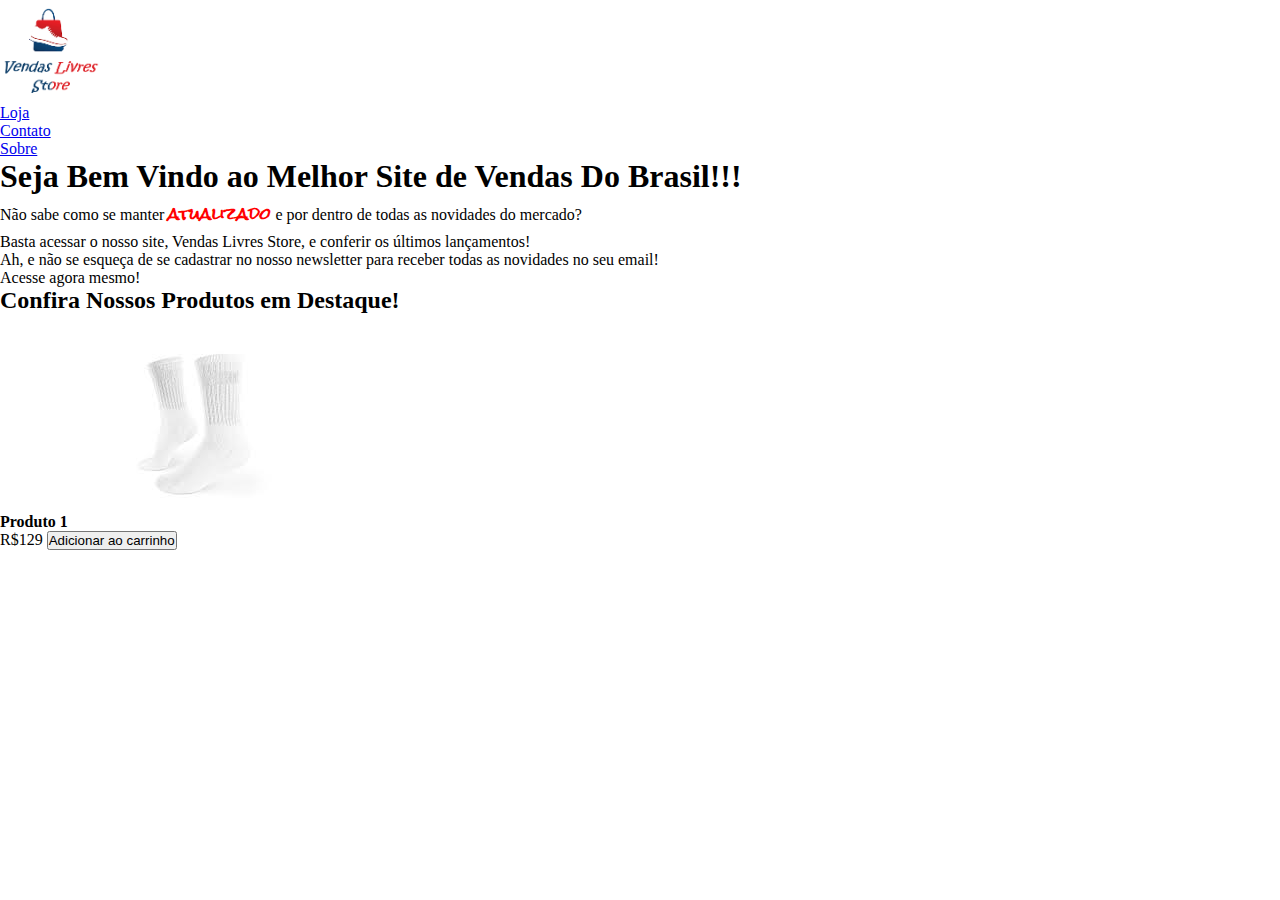
==== index.html @ cf314a9f "NOVA MUDANÇA" ====
<!DOCTYPE html>
<html lang="pt-BR">
    <head>
        <!--DADOS PARA O NAVEGADOR-->
        <meta charset="UTF-8">
        <meta http-equiv="X-UA-Compatible" content="IE=edge">
        <meta name="viewport" content="user-scalable=no, width=device-width, initial-scale=1.0">
        <meta name="description" content="Programador Front-End, Senai.">
        <meta name="keywords" content="HTML, CSS, JavaScript, Senai">
        <meta name="author" content="lutiara"> 
        <!--título do texto-->
        <title>Vendas Livres Store</title>
        
        <!--Links-->

        <link rel="shortcut icon" href="images/35594.svg" type="image/x-icon">
        <link rel="stylesheet" href="css/style.css">
    </head>

    <!--Area do Site-->
    <body>
        
            <!--Cabeçalho-->
        <header>
            
                <!--Navegação-->
            <nav>
                
                <!--Lista Não Ordenada-->
                <ul>
                    
                        <!--Item da lista-->
                    <li>
                                <!--Logo do Site-->
                        <a href="index.html"><img src="images/logo.png" alt="logo" height="100px" height="100px"></a>
                    </li>
                      
                    <li>
                        <a href="loja.html">Loja</a>
                    </li>

                    <li>
                        <a href="contato.html">Contato</a>
                    </li>
                    
                    <li>
                        <a href="sobre.html">Sobre</a>
                    </li>
                                 
                </ul>
            
            </nav>
        
        </header>
        <!--Corpo do Site-->
        <main>
            <!--Título Principal do Site-->
            <h1>Seja Bem Vindo ao Melhor Site de Vendas Do Brasil!!!</h1>
            <!--Descrição do site-->
            <p> 
                Não sabe como se manter <strong class="red">atualizado</strong> e por dentro de todas as novidades do mercado?<br>
                Basta acessar o nosso site, Vendas Livres Store, e conferir os últimos lançamentos!<br>
                Ah, e não se esqueça de se cadastrar no nosso newsletter para receber todas as novidades no seu email!<br>
                Acesse agora mesmo!
            </p>
            <h2>Confira Nossos Produtos em Destaque!</h2>
            <div>
                <div>
                    <strong>Produto 1</strong>
                    <img src="images/meia-branca.jpeg" alt="meia-branca">
                    <div>
                        <span>R$129</span>
                        <button type="button">Adicionar ao carrinho</button>
                    </div>

                </div>

            </div>
        </main>
    </body>
</html>
---- css/style.css ----
@import url('https://fonts.googleapis.com/css2?family=Rock+Salt&display=swap');
*{
    margin: 0;
    padding: 0;
    box-sizing: border-box;
}
.red{
    color: red;
    font-family: "Rock Salt", cursive;
}
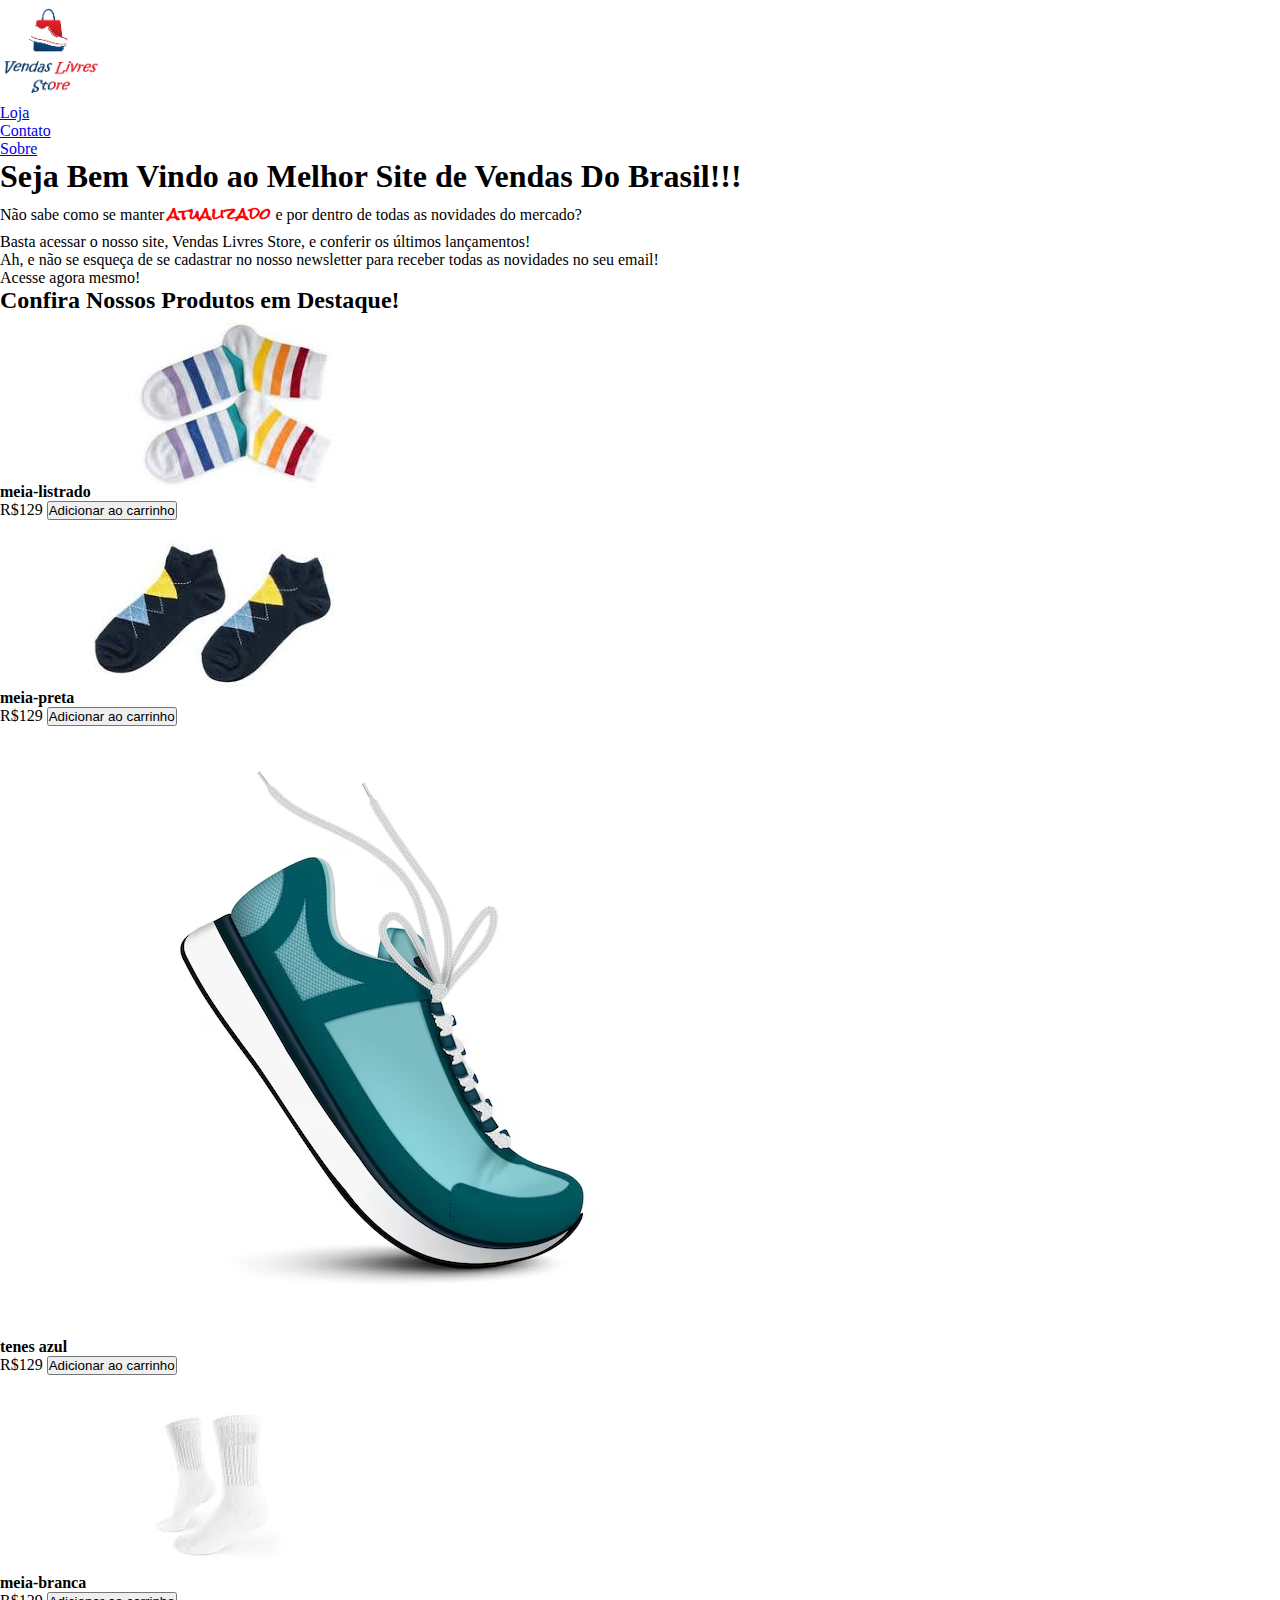
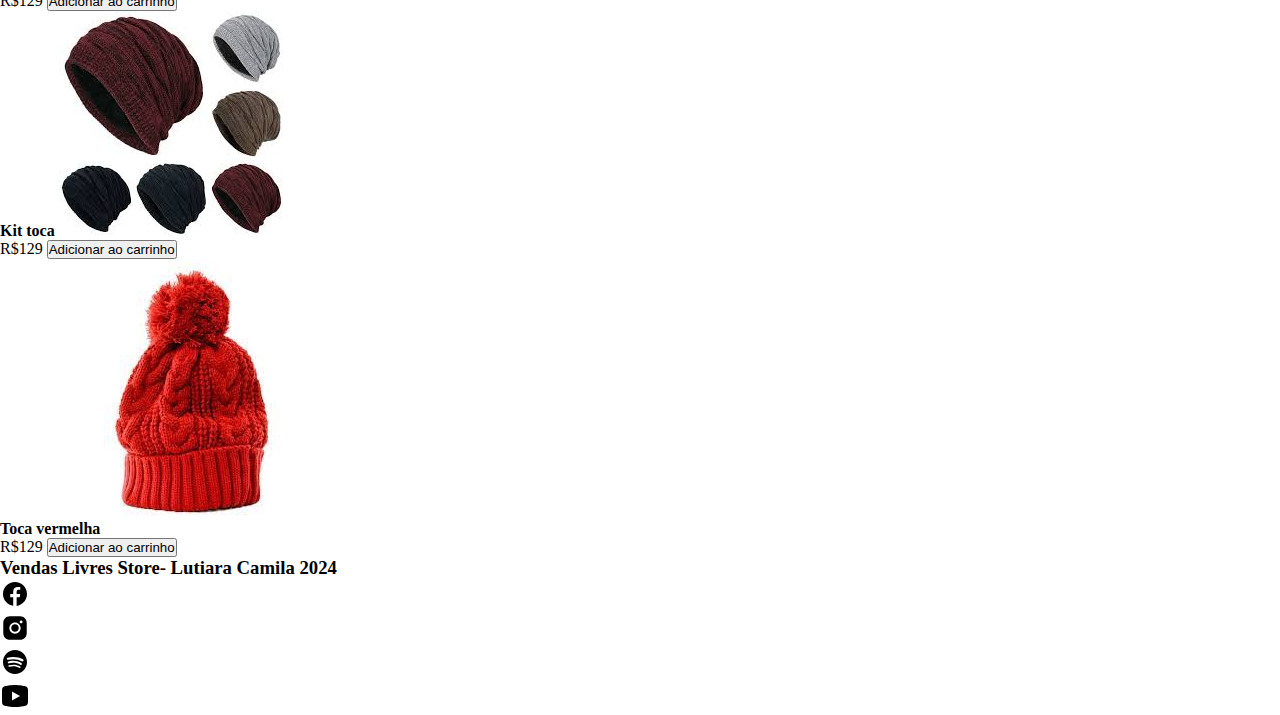
==== commit e28010f0: "new" ====
--- a/index.html
+++ b/index.html
@@ -7,7 +7,7 @@
         <meta name="viewport" content="user-scalable=no, width=device-width, initial-scale=1.0">
         <meta name="description" content="Programador Front-End, Senai.">
         <meta name="keywords" content="HTML, CSS, JavaScript, Senai">
-        <meta name="author" content="lutiara"> 
+        <meta name="author" content="lutiara Camila"> 
         <!--título do texto-->
         <title>Vendas Livres Store</title>
         
@@ -66,8 +66,43 @@
             <h2>Confira Nossos Produtos em Destaque!</h2>
             <div>
                 <div>
-                    <strong>Produto 1</strong>
+                    <strong>meia-listrado</strong>
+                    <img src="images/meia-listrado.jpeg" alt="meia-listrado">
+                    <div>
+                        <span>R$129</span>
+                        <button type="button">Adicionar ao carrinho</button>
+                    </div>
+
+                    <strong>meia-preta</strong>
+                    <img src="images/meia-preto.jpeg" alt="meia-preta">
+                    <div>
+                        <span>R$129</span>
+                        <button type="button">Adicionar ao carrinho</button>
+                    </div>
+
+                    <strong>tenes azul</strong>
+                    <img src="images/tenis-azul.jpeg" alt="tenes azul">
+                    <div>
+                        <span>R$129</span>
+                        <button type="button">Adicionar ao carrinho</button>
+                    </div>
+
+                    <strong>meia-branca</strong>
                     <img src="images/meia-branca.jpeg" alt="meia-branca">
+                    <div>
+                        <span>R$129</span>
+                        <button type="button">Adicionar ao carrinho</button>
+                    </div>
+
+                    <strong>Kit toca</strong>
+                    <img src="images/toca-kit.jpeg" alt="Kit toca">
+                    <div>
+                        <span>R$129</span>
+                        <button type="button">Adicionar ao carrinho</button>
+                    </div>
+
+                    <strong>Toca vermelha</strong>
+                    <img src="images/toca-vermelha.jpeg" alt="Toca vermelha">
                     <div>
                         <span>R$129</span>
                         <button type="button">Adicionar ao carrinho</button>
@@ -77,5 +112,37 @@
 
             </div>
         </main>
+
+        <!--Rodape do site-->
+        <footer>
+
+            <div>
+                <h3>Vendas Livres Store- Lutiara Camila 2024</h3>
+                <ul>
+                    <li>
+                        <a href="https://www.facebook.com/" target="_blank">
+                           <img src="images/facebook.svg" alt="Fecebook logo">
+                        </a>
+                    </li>
+                    <li>
+                        <a href="https://www.instagram.com/" target="_blank">
+                           <img src="images/instagram.svg" alt="instagram logo">
+                        </a>
+                    </li>
+                    <li>
+                        <a href="https://www.spotify.com/" target="_blank">
+                           <img src="images/spotify.svg" alt="Spotfy logo">
+                        </a>
+                    </li>
+                    <li>
+                        <a href="https://www.youtube.com/" target="_blank">
+                           <img src="images/youtube.svg" alt="Youtube logo">
+                        </a>
+                    </li>
+                </ul>
+            </div>
+
+        </footer>
+
     </body>
 </html>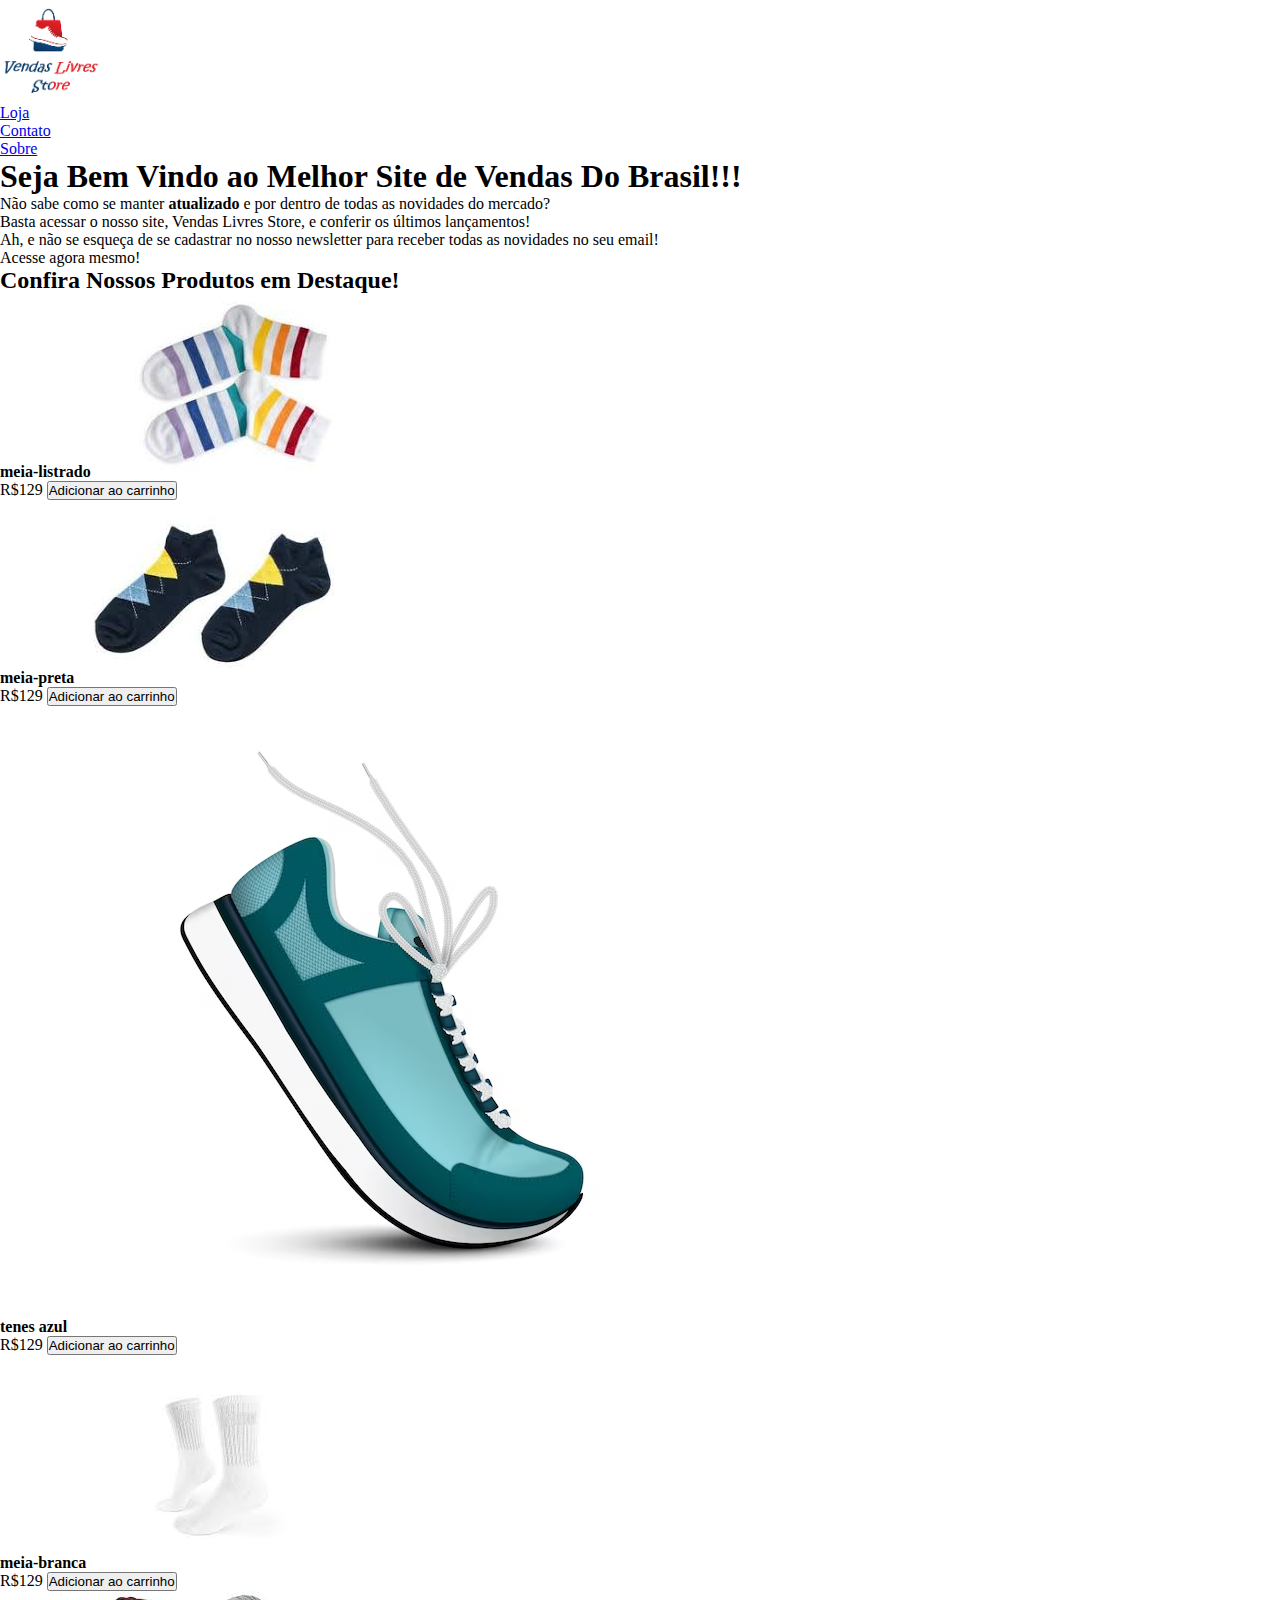
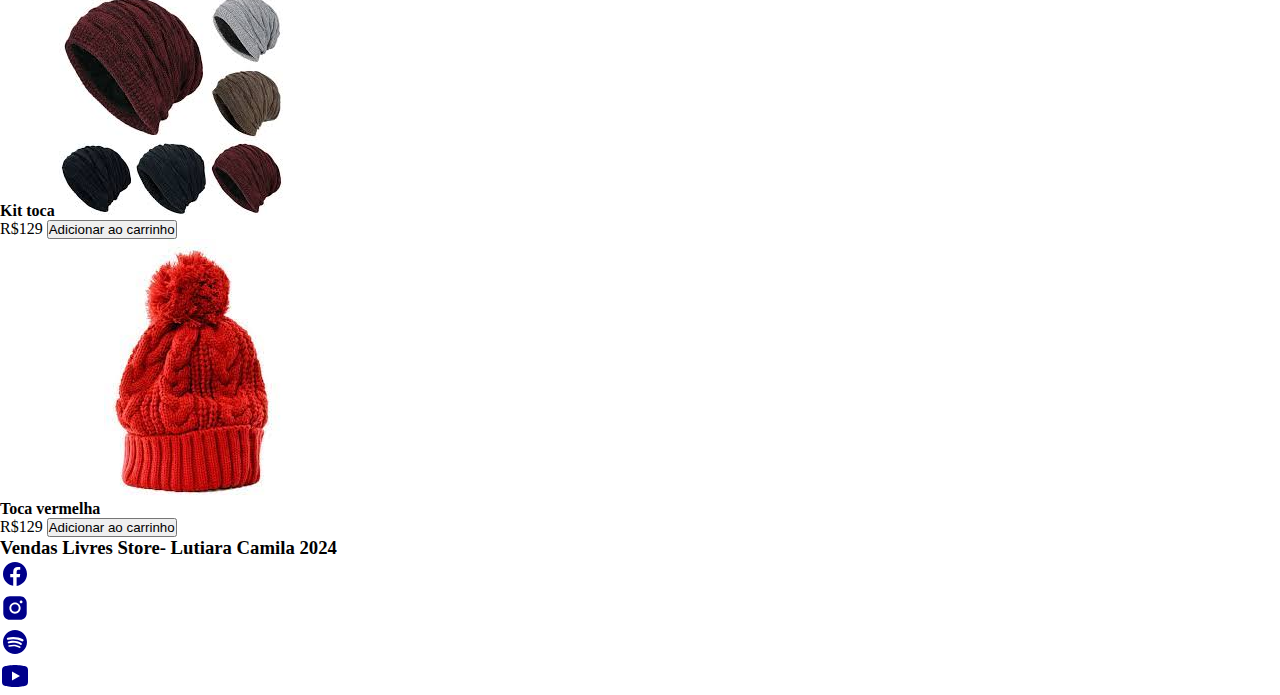
==== commit 8bca3d4e: "nova" ====
--- a/index.html
+++ b/index.html
@@ -31,7 +31,7 @@
                     
                         <!--Item da lista-->
                     <li>
-                                <!--Logo do Site-->
+                        <!--Logo do Site-->
                         <a href="index.html"><img src="images/logo.png" alt="logo" height="100px" height="100px"></a>
                     </li>
                       
--- a/css/style.css
+++ b/css/style.css
@@ -1,10 +1,134 @@
-@import url('https://fonts.googleapis.com/css2?family=Rock+Salt&display=swap');
+
+@import url('https://fonts.googleapis.com/css2?family=Raleway:ital,wght@0,100..900;1,100..900&family=Roboto:ital,wght@0,100;0,300;0,400;0,500;0,700;0,900;1,100;1,300;1,400;1,500;1,700;1,900&family=Rock+Salt&display=swap');
+
+/*Reset*/
+
 *{
     margin: 0;
     padding: 0;
     box-sizing: border-box;
 }
-.red{
-    color: red;
-    font-family: "Rock Salt", cursive;
-}+
+li{
+    list-style-type: none;/*retira as bolinhas do elemento li*/
+}
+
+/*Heder*/
+
+:root{
+    --blue: #00008b;
+    --gray: #555555;
+    --skyblue: #00BFFF;
+    --silver: #c0c0c0;
+    --red: #ff0000;
+    --white: #ffffff;
+    --dargray: #959595;
+}
+
+.main-header{
+    background-image: url(background-image.png);/*adicionar a imagem no fundo do topo*/
+    background-position: 50% 39%;/*alinha os elementos nos eixos x e y*/
+    display: flex;/*colocar os elementos centralizados*/
+    flex-direction: column;/*alinha os elementos um embaixo do outro*/
+    align-items: center;/*centralizar os elementos*/
+}
+
+.main-nav{
+    width: 100%;/*ocupar toda a area disponivel*/
+    /*   padding: 0 16px;primeiro cima/baixo, segundo esquerda/direita
+    margin: 0 auto;/* nao aplica cima/baixo, o auto distribui o maimo possivel a direita e para a esquerda
+    como repete no container ele é apagado e colocamos no html a class container junto*/
+}
+
+.header-list-container{
+    display: flex;/*colocar os elementos na mesma linha*/
+    justify-content: space-between;/*adiciona um espaçamento entre os itens*/
+    align-items: center;/*garantir que fiquem alinhados na mesma linha*/
+    padding: 16px 0;/*primeiro é esquerda e direita, segundo cima e baixo*/
+}
+
+.nav-item{
+    text-transform: uppercase;/*deixar todas as letras em maiusculo*/
+    color:var(--blue);
+}
+
+hr{
+    width: 100%;/*ocupar toda area disponivel*/
+}
+
+.nav-item a{
+    text-decoration: none;/*remove o underline do ancora*/
+    color: inherit;/*herda a or do elemento pai (neste caso é o nav-item)*/
+}
+
+.nav-item:hover{
+    color: rgba(0, 0, 139, 0.7);/*quando passar o mouse troca a cor / rgba passa a cor e no final*/
+    transition: 0.2s;
+}
+
+.main-about{
+    padding: 40px 0 64px;
+}
+
+.container{
+    max-width: 600px;/*travar a largura maxima que definimos para o projeto*/
+    padding: 0 16px;/*primeiro cima/baixo, segundo esquerda/direita*/
+    margin: 0 auto;/* nao aplica cima/baixo, o auto distribui o maimo possivel a direita e para a esquerda*/
+}
+
+.about-title{
+    font-family: "raleway", sans-serif;/*pega a onte importada, caso ele nao encontre utiliza a sans-serif*/
+    font-size: 32px;/*tamanho da fonte*/
+    text-align: center;
+    text-transform: uppercase;
+    margin-bottom: 24px;
+}
+
+.about-image{
+    float: left;/*alinha a imagem esquerda e o texto a direita*/
+    margin: 0 20px 10px 0;/*o topo, 20 direita, 10 baixo, 0 esquerda*/
+    /*diminuir o tamanho das imagens*/
+    width: 200px;/*largura*/
+    height: auto;/*evita a distorção de imagen*/
+}
+
+.about-description{
+    color: var(--gray);/*utiliza variavel de cor ciado no root*/
+    text-align: justify;/*justifica o texto*/
+}
+
+/*footer*/
+
+.main-footer{
+    background-color: var(--skyblue);/*aplica cor no fundo do rodape*/
+    padding: 15px 0;/*aplica espaçamento em cima/baixo e na esquerda/direita*/
+}
+
+.main-footer-container{
+    display: flex;/*deixar tudo na mesma linha*/
+    align-items: center;/*alinha todos os elementos*/
+    justify-content: space-between;/*colar nome de um lado e lista de icones do outro*/  
+}
+
+.title-smaller{
+    font-family: "Raleway", sans-serif;/*pegar a fote importada*/
+    color: var(--blue);/*aplicar cor com a variavel criada no root do css*/
+    font-size: 26px;/*aumenta o tamanho da fonte*/
+}
+
+.list-container{
+    display: flex;/*deixar o elementos na mesma linha*/
+    align-items: center;/*alinhar todos os elementos*/
+    justify-content: space-between;/*colocar o nome de um lado e os icones do outro*/
+}
+
+.footer-item{
+    width: 50px;
+    height: 50px;
+    padding: 15px 0;/*aplica espaçamento 15px em cima/baixo, e 0px direita/esquerda*/
+}
+
+.footer-item + .footer-item{
+    margin-left: 16px;/*aplica na mesma class seguindo em diante, ate chegar seguindo em diante, ate chegar em um elemento*/
+    
+}
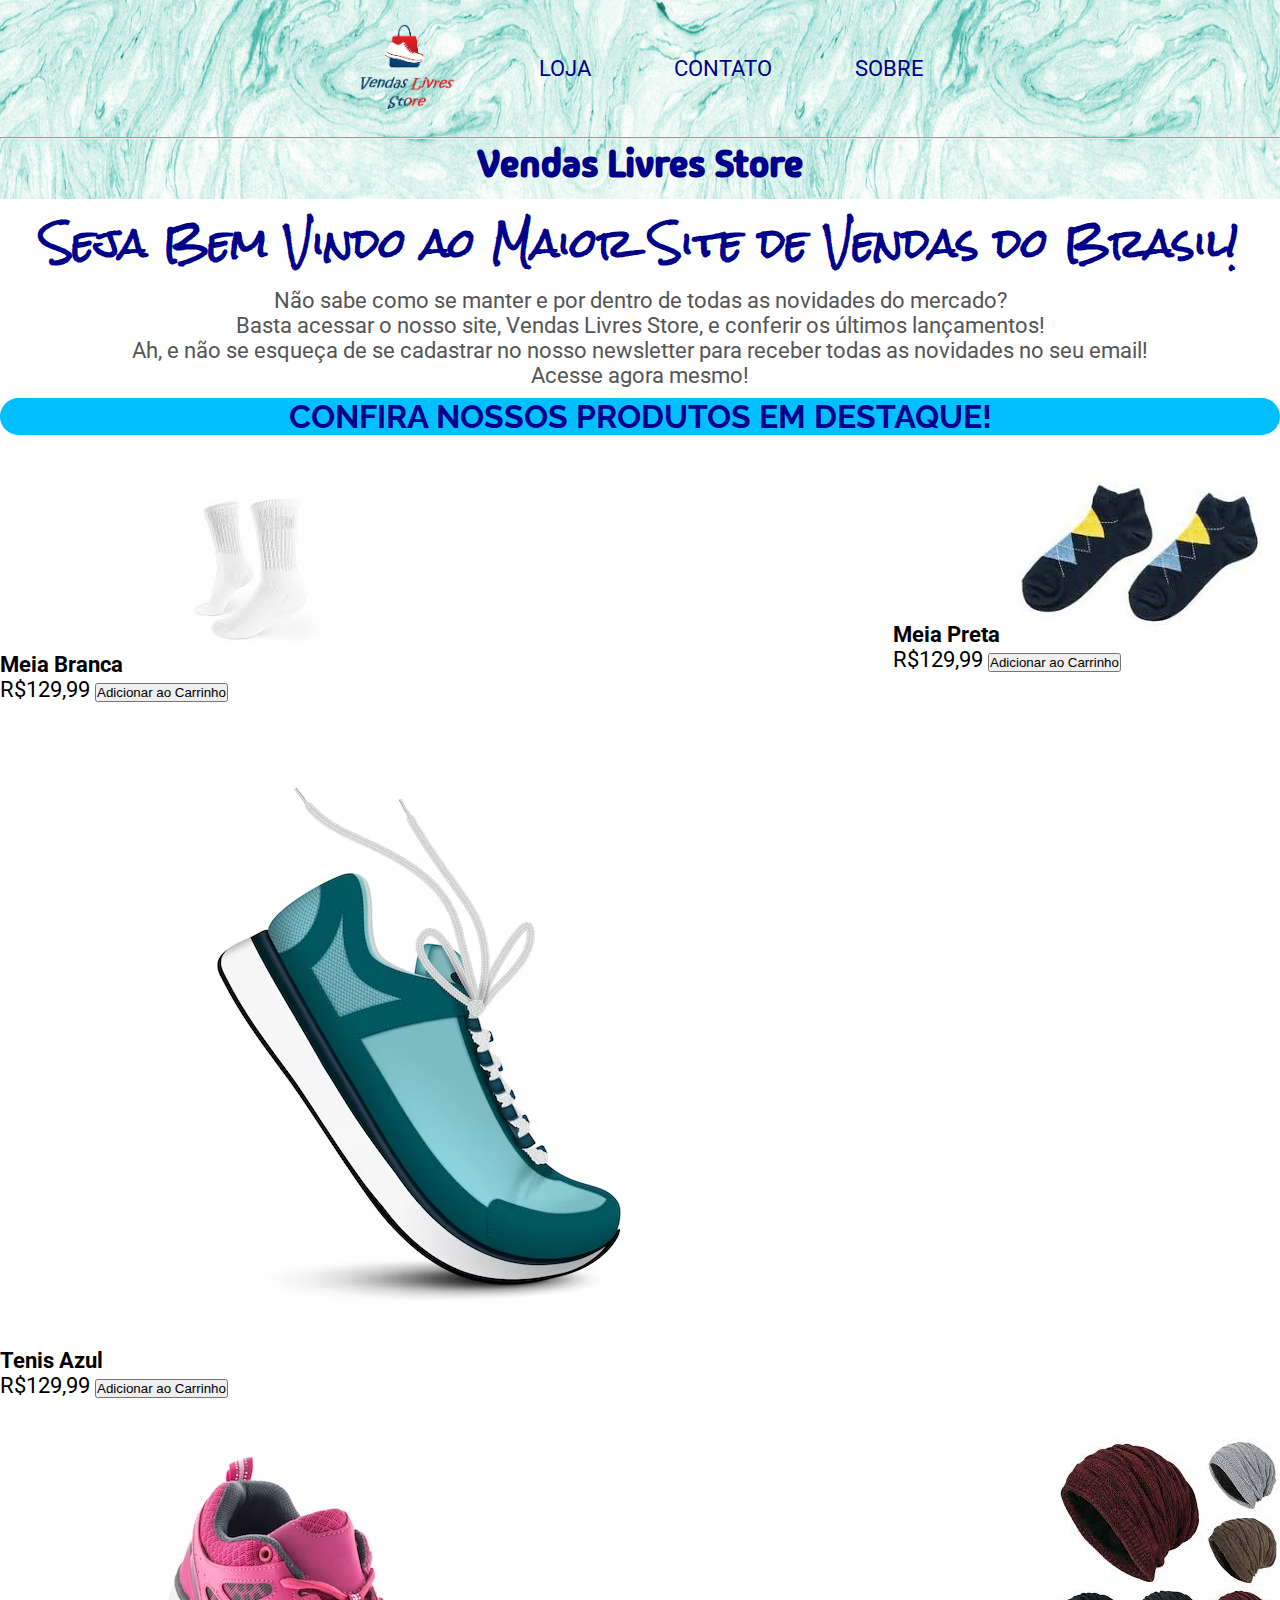
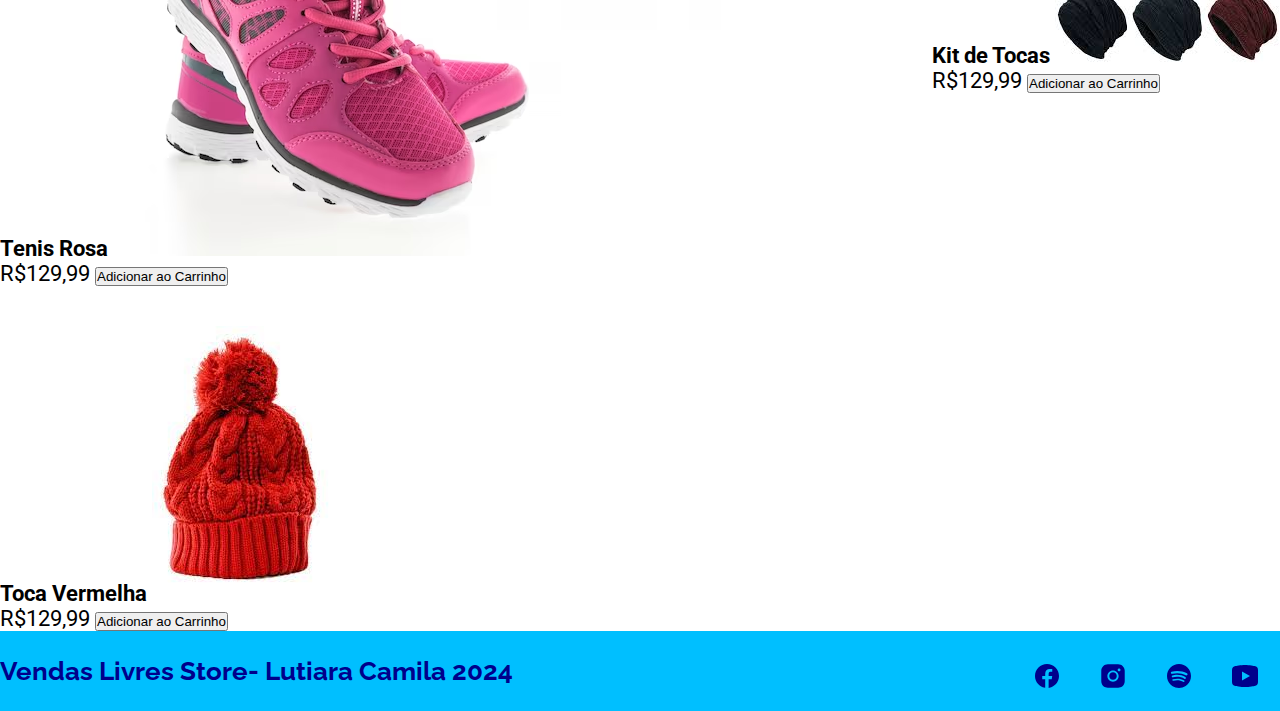
==== commit 7171612f: "nova mudança" ====
--- a/index.html
+++ b/index.html
@@ -1,147 +1,162 @@
 <!DOCTYPE html>
-<html lang="pt-BR">
+<html lang="pt-Br">
     <head>
-        <!--DADOS PARA O NAVEGADOR-->
+        <!--Dados para o Navegador-->
         <meta charset="UTF-8">
         <meta http-equiv="X-UA-Compatible" content="IE=edge">
         <meta name="viewport" content="user-scalable=no, width=device-width, initial-scale=1.0">
         <meta name="description" content="Programador Front-End, Senai.">
         <meta name="keywords" content="HTML, CSS, JavaScript, Senai">
-        <meta name="author" content="lutiara Camila"> 
-        <!--título do texto-->
+        <meta name="author" content="Lutiara Camila"> 
+        <!--Titulo do Site-->
         <title>Vendas Livres Store</title>
-        
+
         <!--Links-->
-
-        <link rel="shortcut icon" href="images/35594.svg" type="image/x-icon">
+        <link rel="shortcut icon" href="images/35594.svg" type="image/x-svg">
         <link rel="stylesheet" href="css/style.css">
     </head>
+    <!--Area do site-->
 
-    <!--Area do Site-->
     <body>
-        
-            <!--Cabeçalho-->
-        <header>
-            
-                <!--Navegação-->
-            <nav>
-                
-                <!--Lista Não Ordenada-->
-                <ul>
-                    
-                        <!--Item da lista-->
-                    <li>
-                        <!--Logo do Site-->
-                        <a href="index.html"><img src="images/logo.png" alt="logo" height="100px" height="100px"></a>
+        <!--Cabeçalho-->
+        <header class="main-header">
+            <!--Navegação-->
+            <nav class="main-nav container">
+                <!--Lista não ordenada-->
+                <ul class="header-list-container">
+                    <!--Item da lista-->
+                    <li class="nav-item"><!--Logotipo-->
+                        <a href="index.html">
+                            <img src="images/logo.png" alt="logo" height="100" width="100">
+                        </a>
                     </li>
-                      
-                    <li>
+                    <li class="nav-item">
                         <a href="loja.html">Loja</a>
                     </li>
 
-                    <li>
+                    <li class="nav-item">
                         <a href="contato.html">Contato</a>
                     </li>
-                    
-                    <li>
+
+                    <li class="nav-item">
                         <a href="sobre.html">Sobre</a>
                     </li>
-                                 
+
                 </ul>
-            
+
             </nav>
-        
+            <hr>
+            <h2 class="title-header">Vendas Livres Store</h2>
         </header>
-        <!--Corpo do Site-->
+        <!--Corpo do site-->
         <main>
-            <!--Título Principal do Site-->
-            <h1>Seja Bem Vindo ao Melhor Site de Vendas Do Brasil!!!</h1>
-            <!--Descrição do site-->
-            <p> 
-                Não sabe como se manter <strong class="red">atualizado</strong> e por dentro de todas as novidades do mercado?<br>
-                Basta acessar o nosso site, Vendas Livres Store, e conferir os últimos lançamentos!<br>
-                Ah, e não se esqueça de se cadastrar no nosso newsletter para receber todas as novidades no seu email!<br>
-                Acesse agora mesmo!
-            </p>
-            <h2>Confira Nossos Produtos em Destaque!</h2>
-            <div>
-                <div>
-                    <strong>meia-listrado</strong>
-                    <img src="images/meia-listrado.jpeg" alt="meia-listrado">
-                    <div>
-                        <span>R$129</span>
-                        <button type="button">Adicionar ao carrinho</button>
+                <!--Título Principal-->
+                <h1 class="title-large">Seja Bem Vindo ao Maior Site de Vendas do Brasil!</h1>
+                <!--Descrição do site-->
+                <p class="description">Não sabe como se manter  e por dentro de todas as novidades do mercado?<br>
+                    Basta acessar o nosso site, Vendas Livres Store, e conferir os últimos lançamentos!<br>
+                    Ah, e não se esqueça de se cadastrar no nosso newsletter para receber todas as novidades no seu email!<br>
+                    Acesse agora mesmo!
+                </p>
+
+                <!--titulo nivel 2-->
+                <h2 class="title-median emphasis">Confira nossos Produtos em Destaque!</h2>
+
+                <!--area dos produtos em destaque-->
+                <div class="product-container">
+
+                    <!--produtos em destaque 1-->
+                    <div class="product">
+                        <strong class="product-title">Meia Branca</strong>
+                        <img src="images/meia-branca.jpeg" alt="meia-branca">
+                        <div class="product-price-container">
+                            <span class="product-price">R$129,99</span>
+                            <button class="button-hover" type="button">Adicionar ao Carrinho</button>
+                        </div>
                     </div>
 
-                    <strong>meia-preta</strong>
-                    <img src="images/meia-preto.jpeg" alt="meia-preta">
-                    <div>
-                        <span>R$129</span>
-                        <button type="button">Adicionar ao carrinho</button>
+                    
+                    <div class="product">
+                        <strong class="product-title">Meia Preta</strong>
+                        <img src="images/meia-preta.jpeg" alt="meia-preta">
+                        <div class="product-price-container">
+                            <span class="product-price">R$129,99</span>
+                            <button class="button-hover" type="button">Adicionar ao Carrinho</button>
+                        </div>
+                    </div>
+                    
+                    <div class="product">
+                        <strong class="product-title">Tenis Azul</strong>
+                        <img src="images/tenis-azul.jpeg" alt="tenis-azul">
+                        <div class="product-price-container">
+                            <span class="product-price">R$129,99</span>
+                            <button class="button-hover" type="button">Adicionar ao Carrinho</button>
+                        </div>
                     </div>
 
-                    <strong>tenes azul</strong>
-                    <img src="images/tenis-azul.jpeg" alt="tenes azul">
-                    <div>
-                        <span>R$129</span>
-                        <button type="button">Adicionar ao carrinho</button>
+                    
+                    <div class="product">
+                        <strong class="product-title">Tenis Rosa</strong>
+                        <img src="images/tenis-rosa.jpeg" alt="tenis rosa">
+                        <div class="product-price-container">
+                            <span class="product-price">R$129,99</span>
+                            <button class="button-hover" type="button">Adicionar ao Carrinho</button>
+                        </div>
                     </div>
 
-                    <strong>meia-branca</strong>
-                    <img src="images/meia-branca.jpeg" alt="meia-branca">
-                    <div>
-                        <span>R$129</span>
-                        <button type="button">Adicionar ao carrinho</button>
+                    
+                    <div class="product">
+                        <strong class="product-title">Kit de Tocas</strong>
+                        <img src="images/toca-kit.jpeg" alt="kit de tocas">
+                        <div class="product-price-container">
+                            <span class="product-price">R$129,99</span>
+                            <button class="button-hover" type="button">Adicionar ao Carrinho</button>
+                        </div>
                     </div>
 
-                    <strong>Kit toca</strong>
-                    <img src="images/toca-kit.jpeg" alt="Kit toca">
-                    <div>
-                        <span>R$129</span>
-                        <button type="button">Adicionar ao carrinho</button>
-                    </div>
-
-                    <strong>Toca vermelha</strong>
-                    <img src="images/toca-vermelha.jpeg" alt="Toca vermelha">
-                    <div>
-                        <span>R$129</span>
-                        <button type="button">Adicionar ao carrinho</button>
+                    
+                    <div class="product">
+                        <strong class="product-title">Toca Vermelha</strong>
+                        <img src="images/toca-vermelha.jpeg" alt="toca vermelha">
+                        <div class="product-price-container">
+                            <span class="product-price">R$129,99</span>
+                            <button class="button-hover" type="button">Adicionar ao Carrinho</button>
+                        </div>
                     </div>
 
                 </div>
 
-            </div>
         </main>
 
-        <!--Rodape do site-->
-        <footer>
+        <footer class="main-footer">
 
-            <div>
-                <h3>Vendas Livres Store- Lutiara Camila 2024</h3>
-                <ul>
-                    <li>
+            <div class="footer-container">
+                <!--Texto de nivel 3-->
+                <h3 class="title-smaller">Vendas Livres Store- Lutiara Camila 2024 </h3>
+
+                <ul class="footer-container">
+
+                    <li class="footer-item">
                         <a href="https://www.facebook.com/" target="_blank">
-                           <img src="images/facebook.svg" alt="Fecebook logo">
-                        </a>
+                            <img src="images/facebook.svg" alt="Facebook logo"></a>
                     </li>
-                    <li>
+
+                    <li  class="footer-item">
                         <a href="https://www.instagram.com/" target="_blank">
-                           <img src="images/instagram.svg" alt="instagram logo">
-                        </a>
+                            <img src="images/instagram.svg" alt="Instagran logo"></a>
                     </li>
-                    <li>
+
+                    <li  class="footer-item">
                         <a href="https://www.spotify.com/" target="_blank">
-                           <img src="images/spotify.svg" alt="Spotfy logo">
-                        </a>
+                            <img src="images/spotify.svg" alt="Spotify logo"></a>
                     </li>
-                    <li>
+
+                    <li class="footer-item">
                         <a href="https://www.youtube.com/" target="_blank">
-                           <img src="images/youtube.svg" alt="Youtube logo">
-                        </a>
+                            <img src="images/youtube.svg" alt="YouTube logo"></a>
                     </li>
                 </ul>
             </div>
-
         </footer>
 
     </body>
--- a/css/style.css
+++ b/css/style.css
@@ -1,31 +1,32 @@
-
-@import url('https://fonts.googleapis.com/css2?family=Raleway:ital,wght@0,100..900;1,100..900&family=Roboto:ital,wght@0,100;0,300;0,400;0,500;0,700;0,900;1,100;1,300;1,400;1,500;1,700;1,900&family=Rock+Salt&display=swap');
-
-/*Reset*/
-
-*{
+@import url('https://fonts.googleapis.com/css2?family=Madimi+One&family=Raleway:ital,wght@0,100..900;1,100..900&family=Roboto:ital,wght@0,100;0,300;0,400;0,500;0,700;0,900;1,100;1,300;1,400;1,500;1,700;1,900&family=Rock+Salt&display=swap');
+
+* {
     margin: 0;
     padding: 0;
     box-sizing: border-box;
 }
 
-li{
-    list-style-type: none;/*retira as bolinhas do elemento li*/
-}
-
-/*Heder*/
-
-:root{
+:root {
     --blue: #00008b;
     --gray: #555555;
-    --skyblue: #00BFFF;
+    --skyblue: #00bfff;
     --silver: #c0c0c0;
     --red: #ff0000;
     --white: #ffffff;
-    --dargray: #959595;
-}
-
-.main-header{
+    --darkgray: #959595;
+}
+
+body {
+    font: 400 22px "Roboto", sans-serif; /*Dar fonte a todo body, com peso regular 400 e tamanho 22, caso nao ache  a fonte importada ultiliza a fonte secundaria*/
+}
+
+li{
+    list-style-type: none; /*retira as bolinhas dos elementos*/
+}
+
+/*Header*/
+
+.main-header {
     background-image: url(background-image.png);/*adicionar a imagem no fundo do topo*/
     background-position: 50% 39%;/*alinha os elementos nos eixos x e y*/
     display: flex;/*colocar os elementos centralizados*/
@@ -33,102 +34,195 @@
     align-items: center;/*centralizar os elementos*/
 }
 
-.main-nav{
+.main-nav {
     width: 100%;/*ocupar toda a area disponivel*/
-    /*   padding: 0 16px;primeiro cima/baixo, segundo esquerda/direita
-    margin: 0 auto;/* nao aplica cima/baixo, o auto distribui o maimo possivel a direita e para a esquerda
-    como repete no container ele é apagado e colocamos no html a class container junto*/
-}
-
-.header-list-container{
+    
+}
+
+.header-list-container {
     display: flex;/*colocar os elementos na mesma linha*/
     justify-content: space-between;/*adiciona um espaçamento entre os itens*/
     align-items: center;/*garantir que fiquem alinhados na mesma linha*/
     padding: 16px 0;/*primeiro é esquerda e direita, segundo cima e baixo*/
 }
-
-.nav-item{
+    
+.nav-item {
+
     text-transform: uppercase;/*deixar todas as letras em maiusculo*/
-    color:var(--blue);
-}
-
-hr{
+    color: var(--blue);
+}
+
+hr {
     width: 100%;/*ocupar toda area disponivel*/
 }
 
-.nav-item a{
+.nav-item a {
     text-decoration: none;/*remove o underline do ancora*/
     color: inherit;/*herda a or do elemento pai (neste caso é o nav-item)*/
 }
 
-.nav-item:hover{
+.nav-item:hover {
     color: rgba(0, 0, 139, 0.7);/*quando passar o mouse troca a cor / rgba passa a cor e no final*/
     transition: 0.2s;
 }
 
-.main-about{
+.main-about {
     padding: 40px 0 64px;
 }
 
-.container{
-    max-width: 600px;/*travar a largura maxima que definimos para o projeto*/
-    padding: 0 16px;/*primeiro cima/baixo, segundo esquerda/direita*/
-    margin: 0 auto;/* nao aplica cima/baixo, o auto distribui o maimo possivel a direita e para a esquerda*/
-}
-
-.about-title{
-    font-family: "raleway", sans-serif;/*pega a onte importada, caso ele nao encontre utiliza a sans-serif*/
-    font-size: 32px;/*tamanho da fonte*/
+.container {
+    max-width: 600px; /*trava a a largura maxima de um que definimos para o projeto*/
+    padding: 0 16px; /*primeiro cima/baixo, segundo esquerda/direita*/
+    margin: 0 auto; /*não aplica cima/baixo, o auto deistribui o maximo para direita e esquerda*/
+    
+}
+.title-median {
+    font-family: "Raleway",sans-serif; /*pega a fonte importada, caso ele não encontre ultiliza a sans- serifi*/
+    font-size: 32px;
     text-align: center;
     text-transform: uppercase;
     margin-bottom: 24px;
 }
 
-.about-image{
-    float: left;/*alinha a imagem esquerda e o texto a direita*/
-    margin: 0 20px 10px 0;/*o topo, 20 direita, 10 baixo, 0 esquerda*/
-    /*diminuir o tamanho das imagens*/
-    width: 200px;/*largura*/
-    height: auto;/*evita a distorção de imagen*/
-}
-
-.about-description{
-    color: var(--gray);/*utiliza variavel de cor ciado no root*/
-    text-align: justify;/*justifica o texto*/
-}
-
-/*footer*/
-
-.main-footer{
-    background-color: var(--skyblue);/*aplica cor no fundo do rodape*/
-    padding: 15px 0;/*aplica espaçamento em cima/baixo e na esquerda/direita*/
-}
-
-.main-footer-container{
-    display: flex;/*deixar tudo na mesma linha*/
-    align-items: center;/*alinha todos os elementos*/
-    justify-content: space-between;/*colar nome de um lado e lista de icones do outro*/  
-}
-
-.title-smaller{
-    font-family: "Raleway", sans-serif;/*pegar a fote importada*/
-    color: var(--blue);/*aplicar cor com a variavel criada no root do css*/
-    font-size: 26px;/*aumenta o tamanho da fonte*/
-}
-
-.list-container{
-    display: flex;/*deixar o elementos na mesma linha*/
-    align-items: center;/*alinhar todos os elementos*/
-    justify-content: space-between;/*colocar o nome de um lado e os icones do outro*/
-}
-
-.footer-item{
+.about-image {
+    float: left; /*Alinha a imagem a esquerda e o texto a direita*/
+    margin: 0 20px 10px 0; /*o topo, 20 direita, 10 baixo e 0 esquerda*/
+    width: 200px; /*largura*/
+    height: auto; /*evita a distorçao da imagem*/
+}
+
+.about-description {
+    color: var(--gray); /*utiliza variavel de cor criando no root*/
+    text-align: justify; /*justificaa o texto*/
+}
+
+/*Footer*/
+.main-footer {
+    background-color: var(--skyblue); /*aplica cor no fundo do rodapé*/
+    padding: 15px 0; /*aplica o espaçamento 15px cima/baixo e 0 esquerda/direita*/
+}
+
+.footer-container {
+    display: flex; /*deixar tudo na mesma linha*/
+    align-items: center; /* alinha todos os elementos*/
+    justify-content:space-between /* colar nome de um lado e lista de icones do outro*/
+}
+
+.title-smaller {
+    font-family: "Raleway", sans-serif; /* pegar a fonte importada*/
+    color: var(--blue); /*aplica cor com a variavel criada no root no CSS*/
+    font-size: 26px; /*aumenta o tamanho da fonte*/
+
+}
+
+
+.footer-item { 
     width: 50px;
     height: 50px;
-    padding: 15px 0;/*aplica espaçamento 15px em cima/baixo, e 0px direita/esquerda*/
-}
-
-.footer-item + .footer-item{
-    margin-left: 16px;/*aplica na mesma class seguindo em diante, ate chegar seguindo em diante, ate chegar em um elemento*/
-    
-}
+    padding: 15px 0; /*aplica espaçamento 15px cima/baixo e 0 esquerda/direita*/
+}
+
+.footer-item + .footer-item {
+    margin-left: 16px; /*Aplica na mesma class seguindo em diante, ate chegar seguindo em um elemento pai*/
+}
+
+/* Contato*/
+
+.contact-text {
+    text-align: center; /*Alinhha o texto*/
+    margin-bottom: 30px; /*Separa o paragrafo do formulário*/
+    font-size: 28px; /* Altera o tamanho da fonte*/
+    color: var(--gray); /*altera a cor do texto*/
+}
+
+.contact{
+    background-color: var(--skyblue); /* cor do fundo do formulario*/
+    padding: 30px; /*espaçamento*/
+    max-width: 600px; /*tamanho frfinifo para o projeto*/
+    margin-right: auto; /*empura para direita*/
+    margin-left: auto; /*empura para esquerda*/
+    margin-bottom: 20px; /*espaçamento  para baixo*/
+}
+
+.contact-label{
+    display: block; /*coloca os elementos um em cima do outro*/
+    margin-bottom: 20px; /*espaçamento  para baixo*/
+    color: var(--blue); /*altera a cor do texto*/
+}
+
+.contact-field {
+    display:block; /*coloca os elementos um em cima do outro*/
+    width: 100%; /*ocupa o mespaço maximo disponivel*/
+    height: 30px; /* aumenta a altura do campo*/
+    font-size: 16px; /* Altera o tamanho da fonte*/
+    padding-left: 10px; /* empurra o elemento de dento do campo para a esquerda*/
+    border: none; /*Remove a borda*/
+}
+
+.contact-field:focus { /*Troca a cor do fundo da area do formulário ao clicar*/
+    background-color: var(--silver); /* cor do fundo */
+    outline: none; /*remove a linha interna do campo do formulário*/
+}
+
+textarea.contact-field {
+    height: 150px; /* aumenta a altura do campo*/
+    padding: 10px; /*espaçamento em todas as direçoes*/
+    font-family: "Roboto", calibri; /* Utiliza fonte importada, caso caso ele não encontre ultiliza a secundaria*/
+}
+
+.button-form {
+    background-color: var(--blue); /*cor do fundo do botão*/
+    color: var(--white); /*cor da fonte  botão*/
+    border: 2px solid var(--blue); /* Adiciona borda ao botão*/
+    border-radius: 10px; /* Arredonda as bordas do botão*/
+    padding: 2px 6px; /* aumenta o botão 2 para cima/baixo e 6 esquerda/direita*/
+    font-weight: bold; /* aumenta o peso da fonte, deixa ela mais espeça*/
+    cursor: pointer; /*modifica o cursor*/
+}
+
+.button-form:hover {
+    background-color: var(--white); /*cor do fundo do botão*/
+    color: var(--blue); /*cor da fonte  botão*/
+}
+
+.contact-maps {
+    width: 600px;
+    margin-right:auto; /*empura para direita*/
+    margin-left: auto; /*empura para esquerda*/
+    padding-bottom: 20px;  /*empurra o mapa para baixo*/
+}
+
+/*index*/
+
+.title-header{
+    font-family: "Madimi One", cursive;/*utiliza a fonte importada, caso não encontre pega a fonte secundaria*/
+    color: var(--blue);/*troca a cor da fonte do texto*/
+    font-size: 38px;/*aumenta o tamanho da fonte */
+    padding-bottom: 10px;/*cria espaçamento em baixo*/
+}
+
+.title-large{
+    font-family: "Rock Salt", cursive;/*utiliza a fonte importada, caso não encontre pega a fonte secundaria*/
+    font-size: 38px;/*tamnho da fonte*/
+    color: var(--blue);/*cor da font*/
+    text-align: center;/*contraliza o texto*/
+}
+
+.description{
+    text-align: center;
+    color: var(--gray);
+    padding-bottom: 10px;
+}
+
+.emphasis{
+    background-color: var(--skyblue);
+    color: var(--blue);
+    border-radius: 25px;
+}
+
+.product-container{
+    display: flex;
+    flex-wrap: wrap;
+    justify-content: space-between;
+    gap: 40px;
+}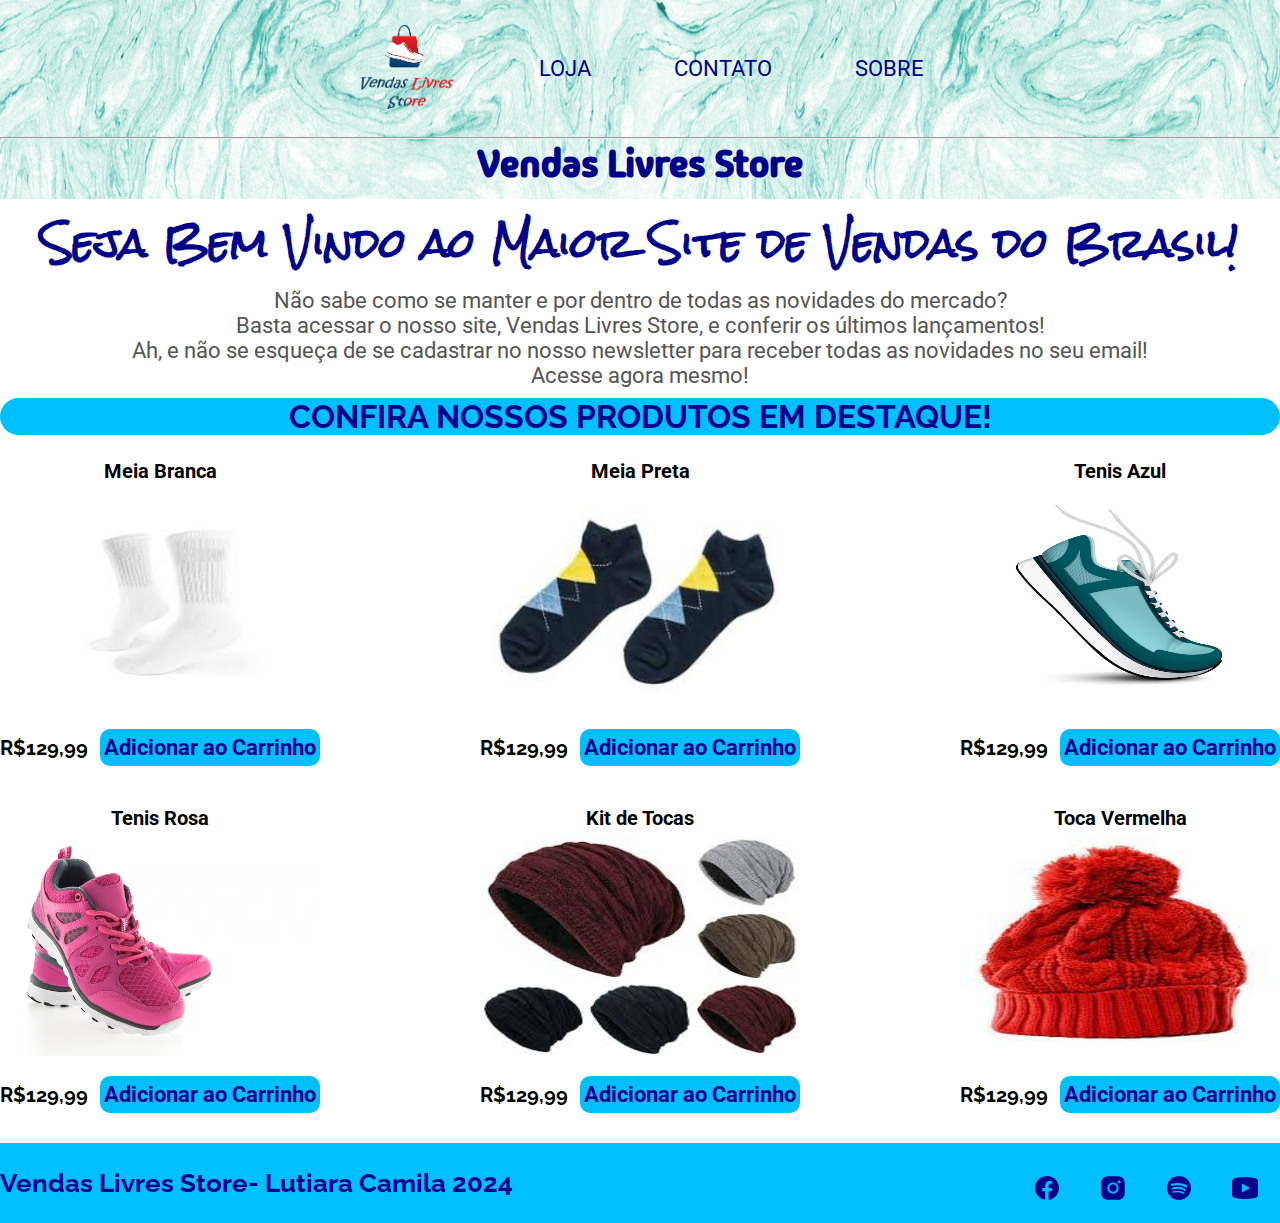
==== commit dbff6e4f: "novo" ====
--- a/index.html
+++ b/index.html
@@ -68,7 +68,7 @@
                     <!--produtos em destaque 1-->
                     <div class="product">
                         <strong class="product-title">Meia Branca</strong>
-                        <img src="images/meia-branca.jpeg" alt="meia-branca">
+                        <img class="product-image" src="images/meia-branca.jpeg" alt="meia-branca">
                         <div class="product-price-container">
                             <span class="product-price">R$129,99</span>
                             <button class="button-hover" type="button">Adicionar ao Carrinho</button>
@@ -78,7 +78,7 @@
                     
                     <div class="product">
                         <strong class="product-title">Meia Preta</strong>
-                        <img src="images/meia-preta.jpeg" alt="meia-preta">
+                        <img class="product-image" src="images/meia-preta.jpeg" alt="meia-preta">
                         <div class="product-price-container">
                             <span class="product-price">R$129,99</span>
                             <button class="button-hover" type="button">Adicionar ao Carrinho</button>
@@ -87,7 +87,7 @@
                     
                     <div class="product">
                         <strong class="product-title">Tenis Azul</strong>
-                        <img src="images/tenis-azul.jpeg" alt="tenis-azul">
+                        <img class="product-image" src="images/tenis-azul.jpeg" alt="tenis-azul">
                         <div class="product-price-container">
                             <span class="product-price">R$129,99</span>
                             <button class="button-hover" type="button">Adicionar ao Carrinho</button>
@@ -97,7 +97,7 @@
                     
                     <div class="product">
                         <strong class="product-title">Tenis Rosa</strong>
-                        <img src="images/tenis-rosa.jpeg" alt="tenis rosa">
+                        <img  class="product-image" src="images/tenis-rosa.jpeg" alt="tenis rosa">
                         <div class="product-price-container">
                             <span class="product-price">R$129,99</span>
                             <button class="button-hover" type="button">Adicionar ao Carrinho</button>
@@ -107,7 +107,7 @@
                     
                     <div class="product">
                         <strong class="product-title">Kit de Tocas</strong>
-                        <img src="images/toca-kit.jpeg" alt="kit de tocas">
+                        <img  class="product-image" src="images/toca-kit.jpeg" alt="kit de tocas">
                         <div class="product-price-container">
                             <span class="product-price">R$129,99</span>
                             <button class="button-hover" type="button">Adicionar ao Carrinho</button>
@@ -117,7 +117,7 @@
                     
                     <div class="product">
                         <strong class="product-title">Toca Vermelha</strong>
-                        <img src="images/toca-vermelha.jpeg" alt="toca vermelha">
+                        <img class="product-image" src="images/toca-vermelha.jpeg" alt="toca vermelha">
                         <div class="product-price-container">
                             <span class="product-price">R$129,99</span>
                             <button class="button-hover" type="button">Adicionar ao Carrinho</button>
--- a/css/style.css
+++ b/css/style.css
@@ -16,7 +16,7 @@
     --darkgray: #959595;
 }
 
-body {
+body, button, input {
     font: 400 22px "Roboto", sans-serif; /*Dar fonte a todo body, com peso regular 400 e tamanho 22, caso nao ache  a fonte importada ultiliza a fonte secundaria*/
 }
 
@@ -225,4 +225,50 @@
     flex-wrap: wrap;
     justify-content: space-between;
     gap: 40px;
+    padding-bottom: 30px;
+}
+
+.product{
+    display: flex;/*colocar todos na mesma linha*/
+    flex-direction: column;/*alinha em coluna, um embaixo do outro*/
+    align-items: center;/*alinha os intens ao centro*/
+}
+
+.product-title{
+    font-size: 20px;
+    margin-bottom: 6px;
+}
+
+.product-image{
+    width: 320px;/*trava olocar 2 produtos por linha, pq o epaço do projeto é do 320px*/
+    height: 220px;/*trava a altur da imagem*/
+    margin-bottom: 20px;/*aplica  espaço abaixo da imagem*/
+}
+
+.product-price-container{
+    width: 100%;/*ocupar 100% do espaço disponivel*/
+    display: flex;/*alinha os eleentos na mesma linha*/
+   justify-content: space-between;
+   align-items: center;
+}
+
+.product-price{
+    font-family: "Raleway", sans-serif;
+    font-weight: bold;
+    font-size: 20px;
+}
+
+.button-hover{
+    background-color: var(--skyblue);
+    color: var(--blue);
+    border: 2px solid var(--skyblue);
+    border-radius: 4px 2px;
+    border-radius: 10px;
+    padding: 4px 2px;
+    font-weight: bold;
+    cursor: pointer;
+}
+
+.button-hover:hover{
+    background-color: transparent;
 }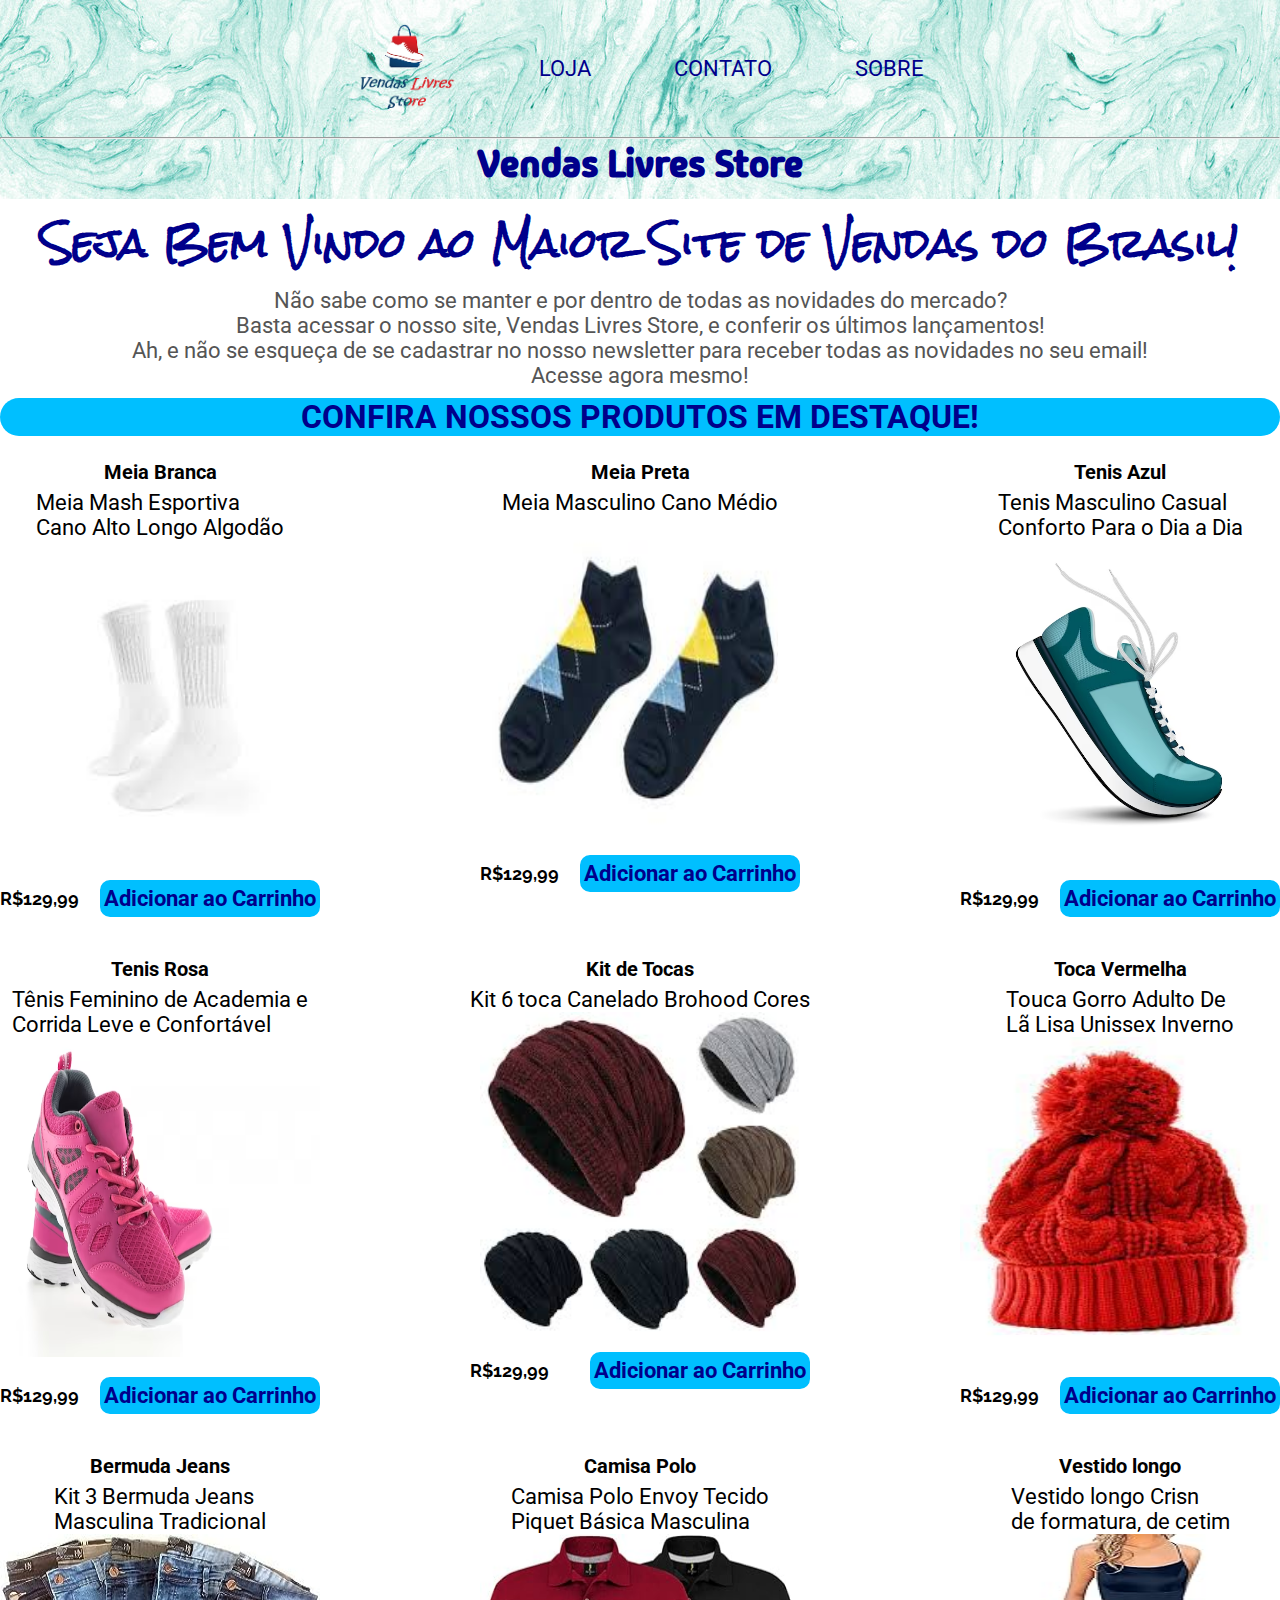
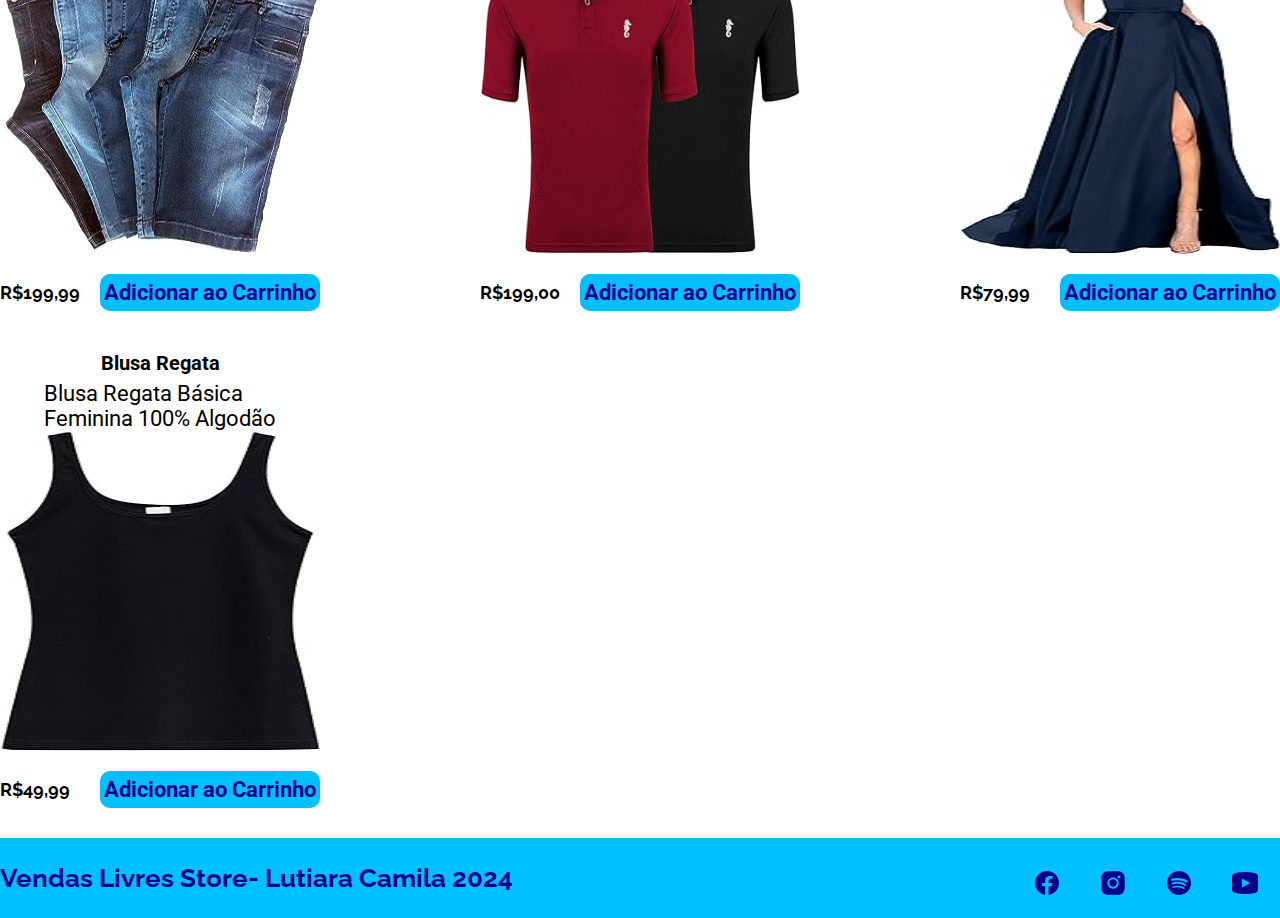
==== commit 335c45a0: "nova mudança" ====
--- a/index.html
+++ b/index.html
@@ -68,6 +68,7 @@
                     <!--produtos em destaque 1-->
                     <div class="product">
                         <strong class="product-title">Meia Branca</strong>
+                        <p>Meia Mash Esportiva <br>Cano Alto Longo Algodão</p>
                         <img class="product-image" src="images/meia-branca.jpeg" alt="meia-branca">
                         <div class="product-price-container">
                             <span class="product-price">R$129,99</span>
@@ -78,6 +79,7 @@
                     
                     <div class="product">
                         <strong class="product-title">Meia Preta</strong>
+                        <p>Meia Masculino Cano Médio</p>
                         <img class="product-image" src="images/meia-preta.jpeg" alt="meia-preta">
                         <div class="product-price-container">
                             <span class="product-price">R$129,99</span>
@@ -87,6 +89,7 @@
                     
                     <div class="product">
                         <strong class="product-title">Tenis Azul</strong>
+                        <p>Tenis Masculino Casual <br> Conforto Para o Dia a Dia</p>
                         <img class="product-image" src="images/tenis-azul.jpeg" alt="tenis-azul">
                         <div class="product-price-container">
                             <span class="product-price">R$129,99</span>
@@ -97,6 +100,7 @@
                     
                     <div class="product">
                         <strong class="product-title">Tenis Rosa</strong>
+                        <p>Tênis Feminino de Academia e<br> Corrida Leve e Confortável</p>
                         <img  class="product-image" src="images/tenis-rosa.jpeg" alt="tenis rosa">
                         <div class="product-price-container">
                             <span class="product-price">R$129,99</span>
@@ -107,6 +111,7 @@
                     
                     <div class="product">
                         <strong class="product-title">Kit de Tocas</strong>
+                        <p>Kit 6 toca Canelado Brohood Cores</p>
                         <img  class="product-image" src="images/toca-kit.jpeg" alt="kit de tocas">
                         <div class="product-price-container">
                             <span class="product-price">R$129,99</span>
@@ -117,6 +122,7 @@
                     
                     <div class="product">
                         <strong class="product-title">Toca Vermelha</strong>
+                        <p>Touca Gorro Adulto De<br> Lã Lisa Unissex Inverno</p>
                         <img class="product-image" src="images/toca-vermelha.jpeg" alt="toca vermelha">
                         <div class="product-price-container">
                             <span class="product-price">R$129,99</span>
@@ -124,17 +130,57 @@
                         </div>
                     </div>
 
+                    <div class="product">
+                        <strong class="product-title"> Bermuda Jeans </strong>
+                        <p>Kit 3 Bermuda Jeans<br> Masculina Tradicional</p>
+                        <img class="product-image" src="images/bermuda.jpg" alt="bermuda">
+                        <div class="product-price-container">
+                            <span class="product-price" >R$199,99</span>
+                            <button class="button-hover" type="button">Adicionar ao Carrinho</button>
+                        </div>
+                    </div>
+
+                    <div class="product">
+                        <strong class="product-title"> Camisa Polo </strong>
+                        <p>Camisa Polo Envoy Tecido<br> Piquet Básica Masculina</p>
+                        <img class="product-image" src="images/camisa polo.jpg" alt="camisa polo">
+                        <div class="product-price-container">
+                            <span class="product-price" >R$199,00</span>
+                            <button class="button-hover" type="button">Adicionar ao Carrinho</button>
+                        </div>
+                    </div>
+
+                    <div class="product">
+                        <strong class="product-title"> Vestido longo </strong>
+                        <p>Vestido longo Crisn<br> de formatura, de cetim</p>
+                        <img class="product-image" src="images/vestido longo.jpg" alt="vestido longo">
+                        <div class="product-price-container">
+                            <span class="product-price" >R$79,99</span>
+                            <button class="button-hover" type="button">Adicionar ao Carrinho</button>
+                        </div>
+                    </div>
+    
+                    <div class="product">
+                        <strong class="product-title">Blusa Regata </strong>
+                        <p>Blusa Regata Básica<br> Feminina 100% Algodão</p>
+                        <img class="product-image" src="images/blusa regata.jpg" alt="blusa regata">
+                        <div class="product-price-container">
+                            <span class="product-price" >R$49,99</span>
+                            <button class="button-hover" type="button">Adicionar ao Carrinho</button>
+                        </div>
+                    </div>
+
                 </div>
 
         </main>
 
         <footer class="main-footer">
 
-            <div class="footer-container">
+            <div class="main-footer-container">
                 <!--Texto de nivel 3-->
                 <h3 class="title-smaller">Vendas Livres Store- Lutiara Camila 2024 </h3>
 
-                <ul class="footer-container">
+                <ul class="list-container">
 
                     <li class="footer-item">
                         <a href="https://www.facebook.com/" target="_blank">
--- a/css/style.css
+++ b/css/style.css
@@ -1,274 +1,593 @@
 @import url('https://fonts.googleapis.com/css2?family=Madimi+One&family=Raleway:ital,wght@0,100..900;1,100..900&family=Roboto:ital,wght@0,100;0,300;0,400;0,500;0,700;0,900;1,100;1,300;1,400;1,500;1,700;1,900&family=Rock+Salt&display=swap');
 
-* {
+/*Criação de Variável no root do CSS*/
+:root{
+    --blue: #00008B;
+    --gray: #555555;
+    --skyblue: #00BFFF;
+    --silver: #C0C0C0;
+    --red: #ff0000;
+    --white: #ffffff;
+    --darkgray: #959595;
+}
+
+/* MOD - RESET */
+*{
     margin: 0;
     padding: 0;
     box-sizing: border-box;
 }
-
-:root {
-    --blue: #00008b;
-    --gray: #555555;
-    --skyblue: #00bfff;
-    --silver: #c0c0c0;
-    --red: #ff0000;
-    --white: #ffffff;
-    --darkgray: #959595;
-}
-
-body, button, input {
-    font: 400 22px "Roboto", sans-serif; /*Dar fonte a todo body, com peso regular 400 e tamanho 22, caso nao ache  a fonte importada ultiliza a fonte secundaria*/
+body,button,input{
+    /*Dar fonte a todo body, com peso regular 400 e tamanho 22, caso nao ache  a fonte importada ultiliza a fonte secundaria*/
+    font: 400 22px "Roboto", sans-serif; 
 }
 
 li{
-    list-style-type: none; /*retira as bolinhas dos elementos*/
-}
-
-/*Header*/
-
-.main-header {
-    background-image: url(background-image.png);/*adicionar a imagem no fundo do topo*/
-    background-position: 50% 39%;/*alinha os elementos nos eixos x e y*/
-    display: flex;/*colocar os elementos centralizados*/
-    flex-direction: column;/*alinha os elementos um embaixo do outro*/
-    align-items: center;/*centralizar os elementos*/
-}
-
-.main-nav {
-    width: 100%;/*ocupar toda a area disponivel*/
-    
-}
-
-.header-list-container {
-    display: flex;/*colocar os elementos na mesma linha*/
-    justify-content: space-between;/*adiciona um espaçamento entre os itens*/
-    align-items: center;/*garantir que fiquem alinhados na mesma linha*/
-    padding: 16px 0;/*primeiro é esquerda e direita, segundo cima e baixo*/
-}
-    
-.nav-item {
-
-    text-transform: uppercase;/*deixar todas as letras em maiusculo*/
-    color: var(--blue);
-}
-
-hr {
-    width: 100%;/*ocupar toda area disponivel*/
-}
-
-.nav-item a {
-    text-decoration: none;/*remove o underline do ancora*/
-    color: inherit;/*herda a or do elemento pai (neste caso é o nav-item)*/
-}
-
-.nav-item:hover {
-    color: rgba(0, 0, 139, 0.7);/*quando passar o mouse troca a cor / rgba passa a cor e no final*/
+    list-style: none;
+}
+/* MOD - HEADER*/
+
+.main-header{
+    /* =Adiciona imagem no fundo do código= */
+    background-image: url(background-image.png); 
+    /* -Alinha os elementos do eixo x e y*- /
+    background-position: 50% 39%;
+    /* -Colocar elementos centralizado- */
+    display: flex;
+    /* -alinha os elementos um embaixo do outro- */
+    flex-direction:column ;
+    /* -Alinha os elementos no centro- */
+    align-items: center;
+}
+.main-nav{
+    /*Ocupar toda área dísponivel*/
+    width: 100%;
+}
+
+.header-list-container{
+    /*Colocar os elementos na mesma linha*/
+    display: flex;
+    /*Adicionar espaçamento entre os itens*/
+    justify-content: space-between;
+    /*Garantir que os itens estejam alinhados*/
+    align-items: center;
+    /*primeiro é cima e baixo, depois é esquerda e direita*/
+    padding: 16px 0;
+}
+.nav-item{
+    /*Deixa todas as letras em MAIÚSCULO*/
+    text-transform: uppercase;
+    /*Muda a cor da letra*/
+    color: #00008B;
+}
+
+hr{
+    /*Faz a linha ocupar 100% da horizontal do site*/
+    width: 100%;
+}
+.nav-item a{
+    /*remove o underline da âncora*/
+    text-decoration: none;
+    /*Herda o cor do elemento pai (neste caso é o nav-item)*/
+    color: inherit;
+    color: var(--blue)
+}
+.nav-item:hover{
+    /*Quando passamos o mouse em cima a sua cor troca / RGBA passa a cor e no final */
+    color: rgba(0,0,139, 0.7);
     transition: 0.2s;
 }
-
-.main-about {
+.main-about{
+    /**/
     padding: 40px 0 64px;
 }
-
-.container {
-    max-width: 600px; /*trava a a largura maxima de um que definimos para o projeto*/
-    padding: 0 16px; /*primeiro cima/baixo, segundo esquerda/direita*/
-    margin: 0 auto; /*não aplica cima/baixo, o auto deistribui o maximo para direita e esquerda*/
-    
-}
-.title-median {
-    font-family: "Raleway",sans-serif; /*pega a fonte importada, caso ele não encontre ultiliza a sans- serifi*/
+.container{
+    /*trava a largura máxima que definimos para o projeto*/
+    max-width: 600px;
+    /*primeiro é cima e baixo, depois é esquerda e direita*/
+    padding: 0 16px;
+    /*irá forçar a centralizar o objeto do site*/
+    margin: 0 auto;
+}
+.title-median{
+    /*Após o uso de uma fonte seria muito bom colocar outra, se no caso o sistema não encontrar a 1° opção,haverá a 2°*/
+    font-family:  "roboto",cursive;
+    /*tamanho da fonte*/
     font-size: 32px;
     text-align: center;
     text-transform: uppercase;
     margin-bottom: 24px;
 }
-
-.about-image {
-    float: left; /*Alinha a imagem a esquerda e o texto a direita*/
-    margin: 0 20px 10px 0; /*o topo, 20 direita, 10 baixo e 0 esquerda*/
-    width: 200px; /*largura*/
-    height: auto; /*evita a distorçao da imagem*/
-}
-
-.about-description {
-    color: var(--gray); /*utiliza variavel de cor criando no root*/
-    text-align: justify; /*justificaa o texto*/
-}
-
-/*Footer*/
-.main-footer {
-    background-color: var(--skyblue); /*aplica cor no fundo do rodapé*/
-    padding: 15px 0; /*aplica o espaçamento 15px cima/baixo e 0 esquerda/direita*/
-}
-
-.footer-container {
-    display: flex; /*deixar tudo na mesma linha*/
-    align-items: center; /* alinha todos os elementos*/
-    justify-content:space-between /* colar nome de um lado e lista de icones do outro*/
-}
-
-.title-smaller {
-    font-family: "Raleway", sans-serif; /* pegar a fonte importada*/
-    color: var(--blue); /*aplica cor com a variavel criada no root no CSS*/
-    font-size: 26px; /*aumenta o tamanho da fonte*/
-
-}
-
-
-.footer-item { 
+.about-image{
+    /*alinha a imagem a esquerda*/
+    float: left;
+    margin: 0 20px 10px 0; /*0 Topo, 20 direita ,10 baixo e 0 a esquerda*/
+    /*diminuir os tamanhos das imagens*/
+    /*largura*/
+    width: 200px;
+    /*Evita a distorção da imagem*/
+    height: auto;
+}
+.about-description{
+    /*utiliza a varialvel de cor no root*/
+    color: var(--gray);
+    /*justifica o texto dexando retinho.*/
+    text-align: justify;
+}
+
+.main-footer{
+    /*Aplicar cor no fundo no rodapé*/
+    background-color: var(--skyblue);
+    /*cria um espaçamento no seu objeto do footer*/
+    /*Primeiro cima baixo,depois a esq e dir*/
+    padding: 15px 0;
+}
+.main-footer-container{
+    /*Deixa o elemento flexível*/
+    display: flex;
+    /*Alinha os itens no centro do Elemento*/
+    align-items: center;
+    /*COLOCAR O NOME DO LADO E LISTA DE ÍCONES DO OUTRO*/
+    justify-content: space-between;
+}
+.title-smaller{
+    /*Muda a fonte do seu site*/
+    font-family: "Raleway", sans-serif;
+    /*Aplica a cor nas letras usando a variável*/
+    color: var(--blue); 
+    /*Aumenta o tamanho da fonte*/
+    font-size: 26px;/
+}
+.list-container{
+    /*Abre a disponibilidade de espaço no site*/
+    display: flex;
+    /*Alinha os objetos no centro*/
+    align-items: center;
+    /*COLOCAR O NOME DO LADO E LISTA DE ÍCONES DO OUTRO*/
+    justify-content: space-between;
+}
+.footer-item{
     width: 50px;
     height: 50px;
-    padding: 15px 0; /*aplica espaçamento 15px cima/baixo e 0 esquerda/direita*/
-}
-
-.footer-item + .footer-item {
-    margin-left: 16px; /*Aplica na mesma class seguindo em diante, ate chegar seguindo em um elemento pai*/
-}
-
-/* Contato*/
-
+    padding: 15px 0;
+}
+.footer-item + .footer-item{
+    /*Aplicana mesma class seguindo a diante, ate chegar em um elemento*/
+    margin-left: 16px;
+}
 .contact-text {
-    text-align: center; /*Alinhha o texto*/
-    margin-bottom: 30px; /*Separa o paragrafo do formulário*/
-    font-size: 28px; /* Altera o tamanho da fonte*/
-    color: var(--gray); /*altera a cor do texto*/
+    /*Alinhha o texto*/
+    text-align: center; 
+     /*Separa o paragrafo do formulário*/
+    margin-bottom: 30px;
+    /* Altera o tamanho da fonte*/
+    font-size: 28px; 
+    /*altera a cor do texto*/
+    color: var(--gray); 
 }
 
 .contact{
-    background-color: var(--skyblue); /* cor do fundo do formulario*/
-    padding: 30px; /*espaçamento*/
-    max-width: 600px; /*tamanho frfinifo para o projeto*/
-    margin-right: auto; /*empura para direita*/
-    margin-left: auto; /*empura para esquerda*/
-    margin-bottom: 20px; /*espaçamento  para baixo*/
+    /* cor do fundo do formulario*/
+    background-color: var(--skyblue); 
+    /*espaçamento*/
+    padding: 30px; 
+    /*tamanho frfinifo para o projeto*/
+    max-width: 600px; 
+    /*empura para direita*/
+    margin-right: auto; 
+    /*empura para esquerda*/
+    margin-left: auto; 
+    /*espaçamento  para baixo*/
+    margin-bottom: 20px; 
 }
 
 .contact-label{
-    display: block; /*coloca os elementos um em cima do outro*/
-    margin-bottom: 20px; /*espaçamento  para baixo*/
-    color: var(--blue); /*altera a cor do texto*/
+     /*coloca os elementos um em cima do outro*/
+    display: block;
+    /*espaçamento  para baixo*/
+    margin-bottom: 20px; 
+     /*altera a cor do texto*/
+    color: var(--blue);
 }
 
 .contact-field {
-    display:block; /*coloca os elementos um em cima do outro*/
-    width: 100%; /*ocupa o mespaço maximo disponivel*/
-    height: 30px; /* aumenta a altura do campo*/
-    font-size: 16px; /* Altera o tamanho da fonte*/
-    padding-left: 10px; /* empurra o elemento de dento do campo para a esquerda*/
-    border: none; /*Remove a borda*/
-}
-
-.contact-field:focus { /*Troca a cor do fundo da area do formulário ao clicar*/
-    background-color: var(--silver); /* cor do fundo */
-    outline: none; /*remove a linha interna do campo do formulário*/
+    /*coloca os elementos um em cima do outro*/
+    display:block; 
+    /*ocupa o mespaço maximo disponivel*/
+    width: 100%; 
+    /* aumenta a altura do campo*/
+    height: 30px; 
+    /* Altera o tamanho da fonte*/
+    font-size: 16px; 
+    /* empurra o elemento de dento do campo para a esquerda*/
+    padding-left: 10px; 
+    /*Remove a borda*/
+    border: none; 
+}
+
+/*Troca a cor do fundo da area do formulário ao clicar*/
+.contact-field:focus { 
+    /* cor do fundo */
+    background-color: var(--silver); 
+    /*remove a linha interna do campo do formulário*/
+    outline: none; 
 }
 
 textarea.contact-field {
-    height: 150px; /* aumenta a altura do campo*/
-    padding: 10px; /*espaçamento em todas as direçoes*/
-    font-family: "Roboto", calibri; /* Utiliza fonte importada, caso caso ele não encontre ultiliza a secundaria*/
+    /* aumenta a altura do campo*/
+    height: 150px; 
+    /*espaçamento em todas as direçoes*/
+    padding: 10px; 
+    /* Utiliza fonte importada, caso caso ele não encontre ultiliza a secundaria*/
+    font-family: "Roboto", calibri; 
 }
 
 .button-form {
-    background-color: var(--blue); /*cor do fundo do botão*/
-    color: var(--white); /*cor da fonte  botão*/
-    border: 2px solid var(--blue); /* Adiciona borda ao botão*/
-    border-radius: 10px; /* Arredonda as bordas do botão*/
-    padding: 2px 6px; /* aumenta o botão 2 para cima/baixo e 6 esquerda/direita*/
-    font-weight: bold; /* aumenta o peso da fonte, deixa ela mais espeça*/
-    cursor: pointer; /*modifica o cursor*/
+    /*cor do fundo do botão*/
+    background-color: var(--blue); 
+    /*cor da fonte  botão*/
+    color: var(--white); 
+     /* Adiciona borda ao botão*/
+    border: 2px solid var(--blue);
+    /* Arredonda as bordas do botão*/
+    border-radius: 10px; 
+    /* aumenta o botão 2 para cima/baixo e 6 esquerda/direita*/
+    padding: 2px 6px; 
+    /* aumenta o peso da fonte, deixa ela mais espeça*/
+    font-weight: bold; 
+    /*modifica o cursor*/
+    cursor: pointer; 
 }
 
 .button-form:hover {
-    background-color: var(--white); /*cor do fundo do botão*/
-    color: var(--blue); /*cor da fonte  botão*/
+    /*cor do fundo do botão*/
+    background-color: var(--white); 
+    /*cor da fonte  botão*/
+    color: var(--blue); 
 }
 
 .contact-maps {
     width: 600px;
-    margin-right:auto; /*empura para direita*/
-    margin-left: auto; /*empura para esquerda*/
-    padding-bottom: 20px;  /*empurra o mapa para baixo*/
-}
-
-/*index*/
-
+    /*empura para direita*/
+    margin-right:auto; 
+    /*empura para esquerda*/
+    margin-left: auto; 
+    /*empurra o mapa para baixo*/
+    padding-bottom: 20px;  
+}
+
+/*Index*/
 .title-header{
-    font-family: "Madimi One", cursive;/*utiliza a fonte importada, caso não encontre pega a fonte secundaria*/
-    color: var(--blue);/*troca a cor da fonte do texto*/
-    font-size: 38px;/*aumenta o tamanho da fonte */
-    padding-bottom: 10px;/*cria espaçamento em baixo*/
-}
-
+    /*Utilizar fonte importada do google fonts*/
+    font-family: "Madimi One" , cursive;
+    /*Coloração da letra*/
+    color: var(--blue); 
+    /*Tamanho da fonte*/
+    font-size: 38px; 
+    /*Espaçamento inferior*/
+    padding-bottom: 10px;
+}
 .title-large{
-    font-family: "Rock Salt", cursive;/*utiliza a fonte importada, caso não encontre pega a fonte secundaria*/
-    font-size: 38px;/*tamnho da fonte*/
-    color: var(--blue);/*cor da font*/
-    text-align: center;/*contraliza o texto*/
-}
-
+    /*utiliza a fonte importada do google fonts*/
+    font-family: "Rock Salt", cursive;
+    /*Altera o tamanho das letras*/
+    font-size: 38px;
+    /*coloração das letras Utilizando Variável*/
+    color: var(--blue);
+    /*Centraliza as Palavras no Centro do espaço do elemento*/
+    text-align: center;
+}
 .description{
+    /*Centraliza os Textos*/
     text-align: center;
+    /*Cor da Letra*/
     color: var(--gray);
+    /*Cria um Espaçamento Abaixo do Texto*/
     padding-bottom: 10px;
 }
-
 .emphasis{
+    /*Altera a Cor do Fundo*/
     background-color: var(--skyblue);
+    /*Altera a cor da letra*/
     color: var(--blue);
+    /*Arredonda a borda*/
     border-radius: 25px;
 }
-
 .product-container{
-    display: flex;
+    display:flex ;
     flex-wrap: wrap;
     justify-content: space-between;
     gap: 40px;
     padding-bottom: 30px;
 }
-
 .product{
-    display: flex;/*colocar todos na mesma linha*/
-    flex-direction: column;/*alinha em coluna, um embaixo do outro*/
-    align-items: center;/*alinha os intens ao centro*/
-}
-
+    /*Coloca todos na mesma =LINHA=*/
+    display: flex;
+    /*aLInha os Itens em coluna*/
+    flex-direction: column;
+    /*alinhar itens no centro*/
+    align-items: center;
+}
 .product-title{
+    /*Altera o tamanho da letra do título*/
     font-size: 20px;
+
     margin-bottom: 6px;
 }
-
 .product-image{
-    width: 320px;/*trava olocar 2 produtos por linha, pq o epaço do projeto é do 320px*/
-    height: 220px;/*trava a altur da imagem*/
-    margin-bottom: 20px;/*aplica  espaço abaixo da imagem*/
-}
-
+    /*Aumentar o tamanho a imagem para deixar proporcional ao site*/
+    width: 320px;
+    /*Altera a altura da imagem para deixar proporcional ao site(NÃO FICA PROPORCIONAL)*/
+    height: 320px;
+    /*Aplica um espaço abaixo da imagem*/
+    margin-bottom: 20px;
+}
 .product-price-container{
-    width: 100%;/*ocupar 100% do espaço disponivel*/
-    display: flex;/*alinha os eleentos na mesma linha*/
-   justify-content: space-between;
-   align-items: center;
+    /*Ocupar 100% do espaço*/
+    width: 100%;
+    /*Deixaros elementos flexíveis*/
+    display: flex;
+    /**/
+    justify-content: space-between;
+    align-items: center;
+    
 }
 
 .product-price{
     font-family: "Raleway", sans-serif;
     font-weight: bold;
-    font-size: 20px;
-}
-
+    font-size: 18px;
+}
 .button-hover{
     background-color: var(--skyblue);
     color: var(--blue);
     border: 2px solid var(--skyblue);
-    border-radius: 4px 2px;
     border-radius: 10px;
     padding: 4px 2px;
     font-weight: bold;
     cursor: pointer;
 }
-
 .button-hover:hover{
     background-color: transparent;
+}
+.cart-table{
+    width: 100%;
+    border-collapse: collapse;
+    padding-bottom: 6px;
+    /*Transforma a letra em MAIÚSCULO*/
+    text-transform: uppercase;
+}
+.table-head-item{
+    /*Localiza as palavras no inicio do bloco*/
+    text-align: start;
+    /*Cria uma linha abaixo do Elemento com a variável*/
+    border-bottom: 1px solid var(--darkgray); 
+    /*Cria um colapso com os elementos dentro do bloco*/
+    border-collapse: collapse;
+    /*Dá um espaço dentro do bloco mas na parte inferior*/
+    padding-bottom: 6px;
+    /*Transforma a letra em MAIÚSCULO*/
+    text-transform: uppercase;
+}
+.second-col, .third-col{
+    /*fazer a segunda e a terceira coluna ocuparem o mesmo tamanho*/
+    width: 25%;
+}
+.cart-product{
+    padding: 8px;
+}
+.product-identification{
+    display: flex;
+    align-items: center;
+}
+.cart-product-image{
+    width: 120px;
+    height: 80px;
+}
+.cart-product-title{
+    /*Cria um espaço na parte esquerda do elemento "TITLE"*/
+    margin-left: 15px;
+}
+.cart-product-price{
+    font-family: "Raleway", sans-serif;
+}
+
+.product-qnt-input{
+    width: 30px;
+    height: 35px;
+    border: 2px solid var(--blue);
+    border-radius: 6px;
+    background-color: var(--silver);
+    text-align: center;
+}
+
+.remove-product-button{
+    background-color: var(--red);
+    color: var(--white);
+    border-style: none;
+    border-radius: 5px;
+    padding: 4px;
+    margin-left: 5px;
+}
+
+.remove-product-button:hover{
+    /*Diminui o brilho com essa propriedade*/
+    filter: brightness(0.8);  
+}
+
+.cart-total-container{
+    border-top:1px solid var(--darkgray);
+    /*Leva pra o final do campo*/
+    text-align: end;/*Leva o texto para o final do elemento*/
+    padding: 6px 16px 0 0;
+}
+
+.cart-total-container strong{
+    margin-right: 10px;
+}
+
+.purchase-button{
+    /*Deixa o elemento flexível*/
+    display: flex;
+    padding: 16px 20px;
+    background-color: var(--blue);
+    color: var(--white);
+    border-radius: 6px;
+    text-transform: uppercase;
+    border: none;
+    font-weight: bold;
+    margin: 24px auto 0;
+}
+
+.purchase-button:hover{
+    filter: brightness(0.8);
+}
+
+/*Responsividade*/
+/*825*/
+@media(max-width: 825px){
+      .title-header{
+         font-size: 34px;
+         text-align: center;
+      }
+}
+
+/*725*/
+@media(max-width:  725px){
+    .main-footer-container{
+        flex-direction: column;
+    }
+    .title-median{
+      font-size: 30px;
+      padding: 4px;
+   }
+}
+
+/*680*/
+@media(max-width: 680px){
+      .product-container{
+         justify-content: center;
+      }
+      .title-median{
+         font-size: 27px;
+      }
+}
+
+/*600*/
+@media(max-width: 600px){
+   .title-large{
+      font-size: 36px;
+   }
+   .title-median{
+      font-size: 24px;
+   }
+}
+
+@media(max-width: 590px){
+    .product-identification{
+        flex-direction: column;
+    }
+    .product-qnt-input{
+        display: block;
+    }
+}
+
+/*560*/
+@media(max-width: 560px){
+   .title-large{
+      font-size: 32px;
+   }
+   .title-median{
+      font-size: 21px;
+   }
+}
+
+/*500*/
+@media(max-width: 500px){
+   .title-header{
+      font-size: 30px;
+      text-align: center;
+   }
+   .title-large{
+      font-size: 26px;
+   }
+   .title-median{
+      font-size: 18px;
+   }
+   .title-smaller{
+      font-size: 22px;
+   }
+}
+
+/*405*/
+@media(max-width: 405px){
+   .nav-item img{
+      width: 80px;
+      height: 80px;
+   }
+   .header-list-container{
+      font-size: 18px;
+   }
+   .description{
+      font-size: 19px;
+      font-family: "Madimi one", cursive;
+   }
+   .title-median{
+      font-size: 26px;
+   }
+   .title-smaller{
+      font-size: 17px;
+   }
+   .product-container{
+      max-width: 300px;
+      margin-left: auto;
+      margin-right: auto;
+   }
+   .product-image{
+      width: 315px;
+   }
+}
+
+/*375*/
+@media(max-width: 375px){
+   .about-image{
+      width: 160px;
+   }
+   .contact-text{
+      font-size: 25px;
+   }
+}
+
+@mediamar(max-width: 580px){
+    .product-qnt-input{
+        margin-left:22px;
+    }
+}
+
+
+
+
+
+
+
+
+/*Mobile*/
+@media(max-width: 425px){
+    .nav-item img{
+        width: 100px;
+        height: 100px;
+    }
+    .title-header{
+        font-size: 28px;
+        text-align: center;
+    }
+    .title-smaller{
+        text-align: center;
+    }
+}
+/*Mobile S*/
+@media(max-width: 320px){
+    .header-list-container{
+        font-size: 17px;
+    }
 }